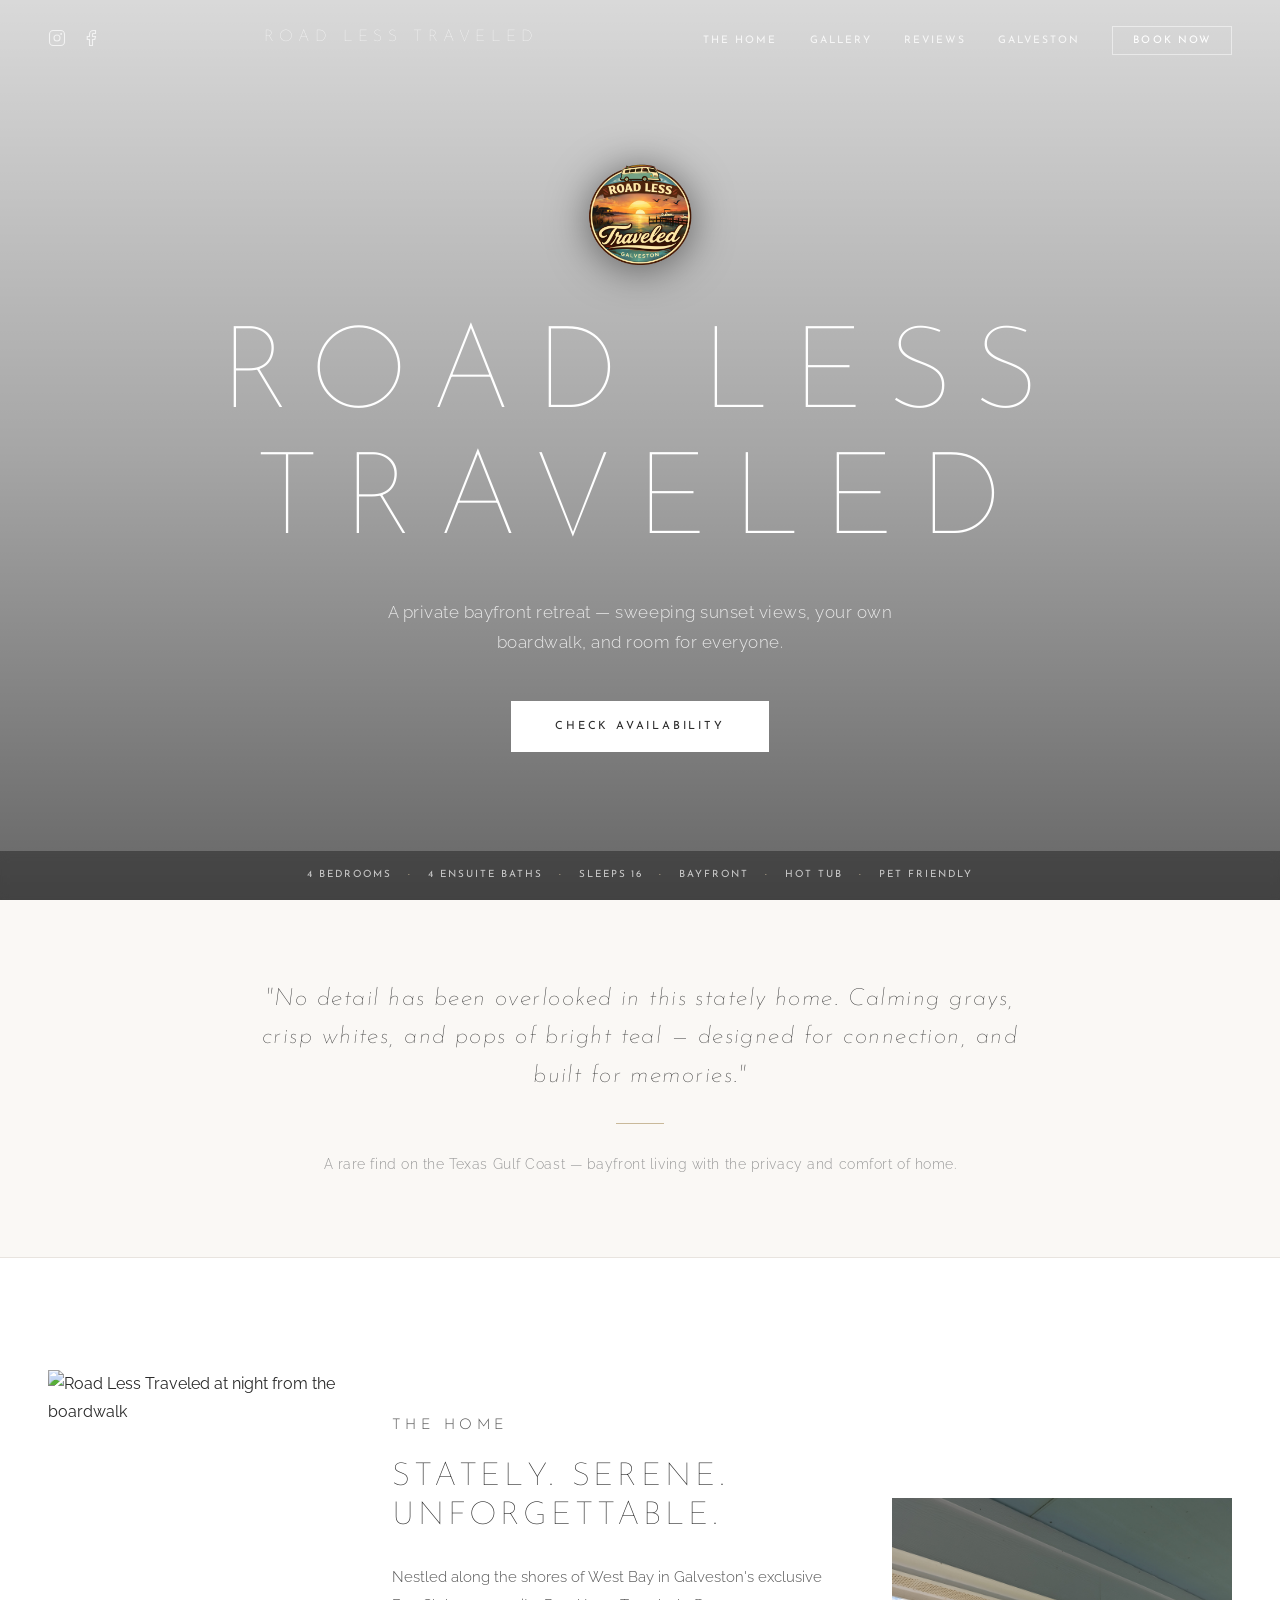
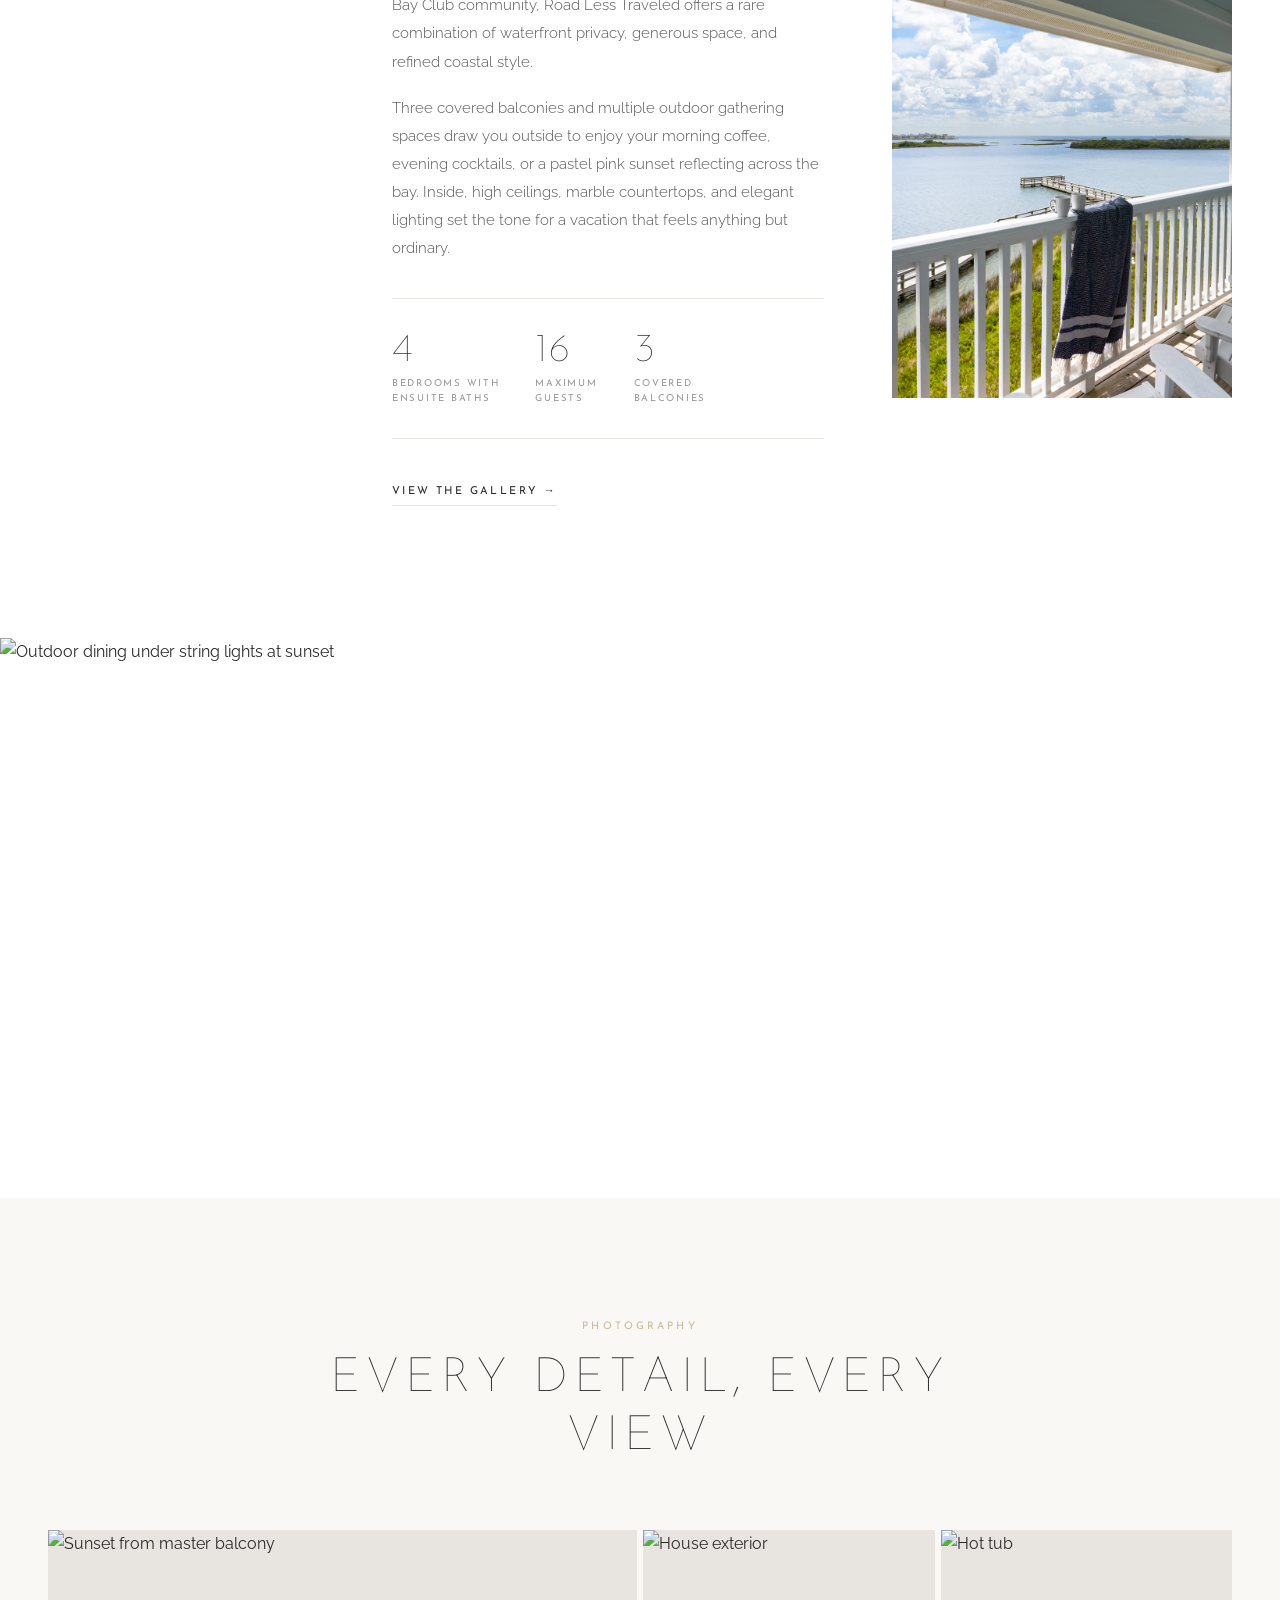
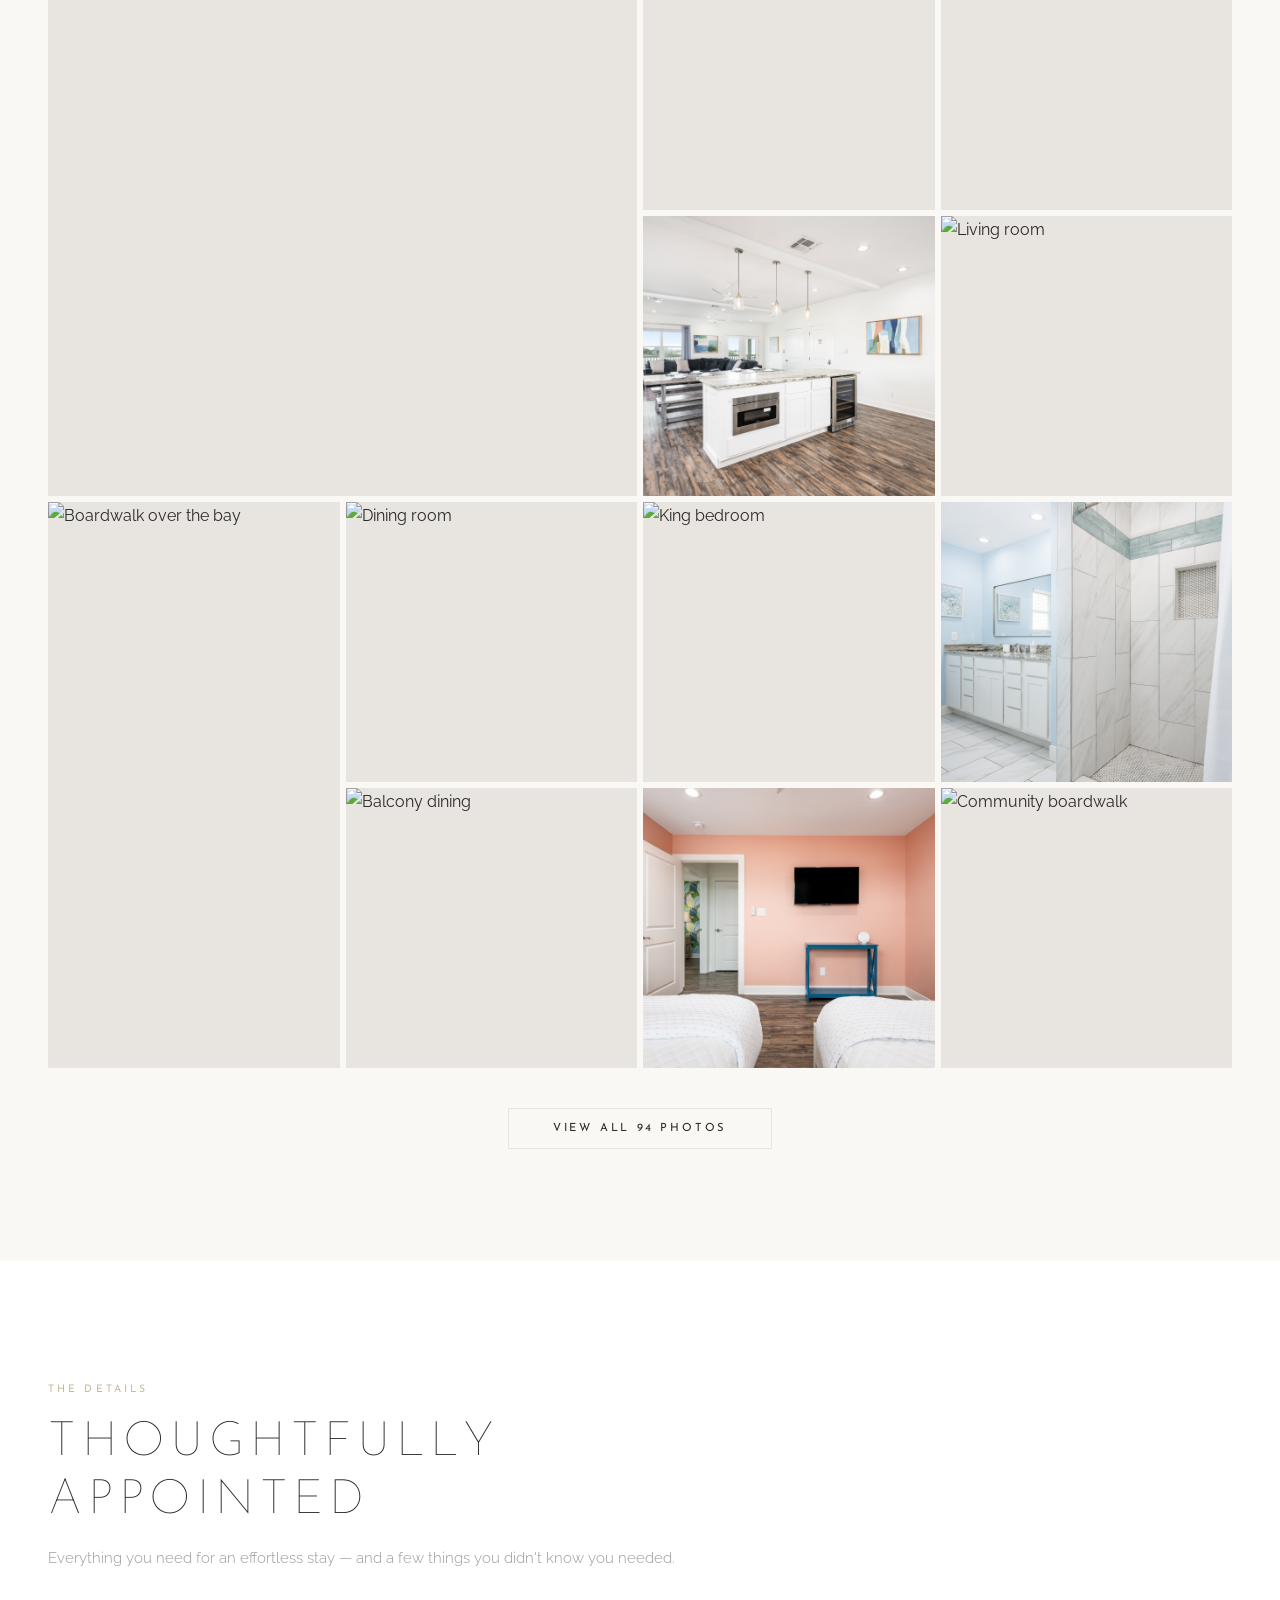
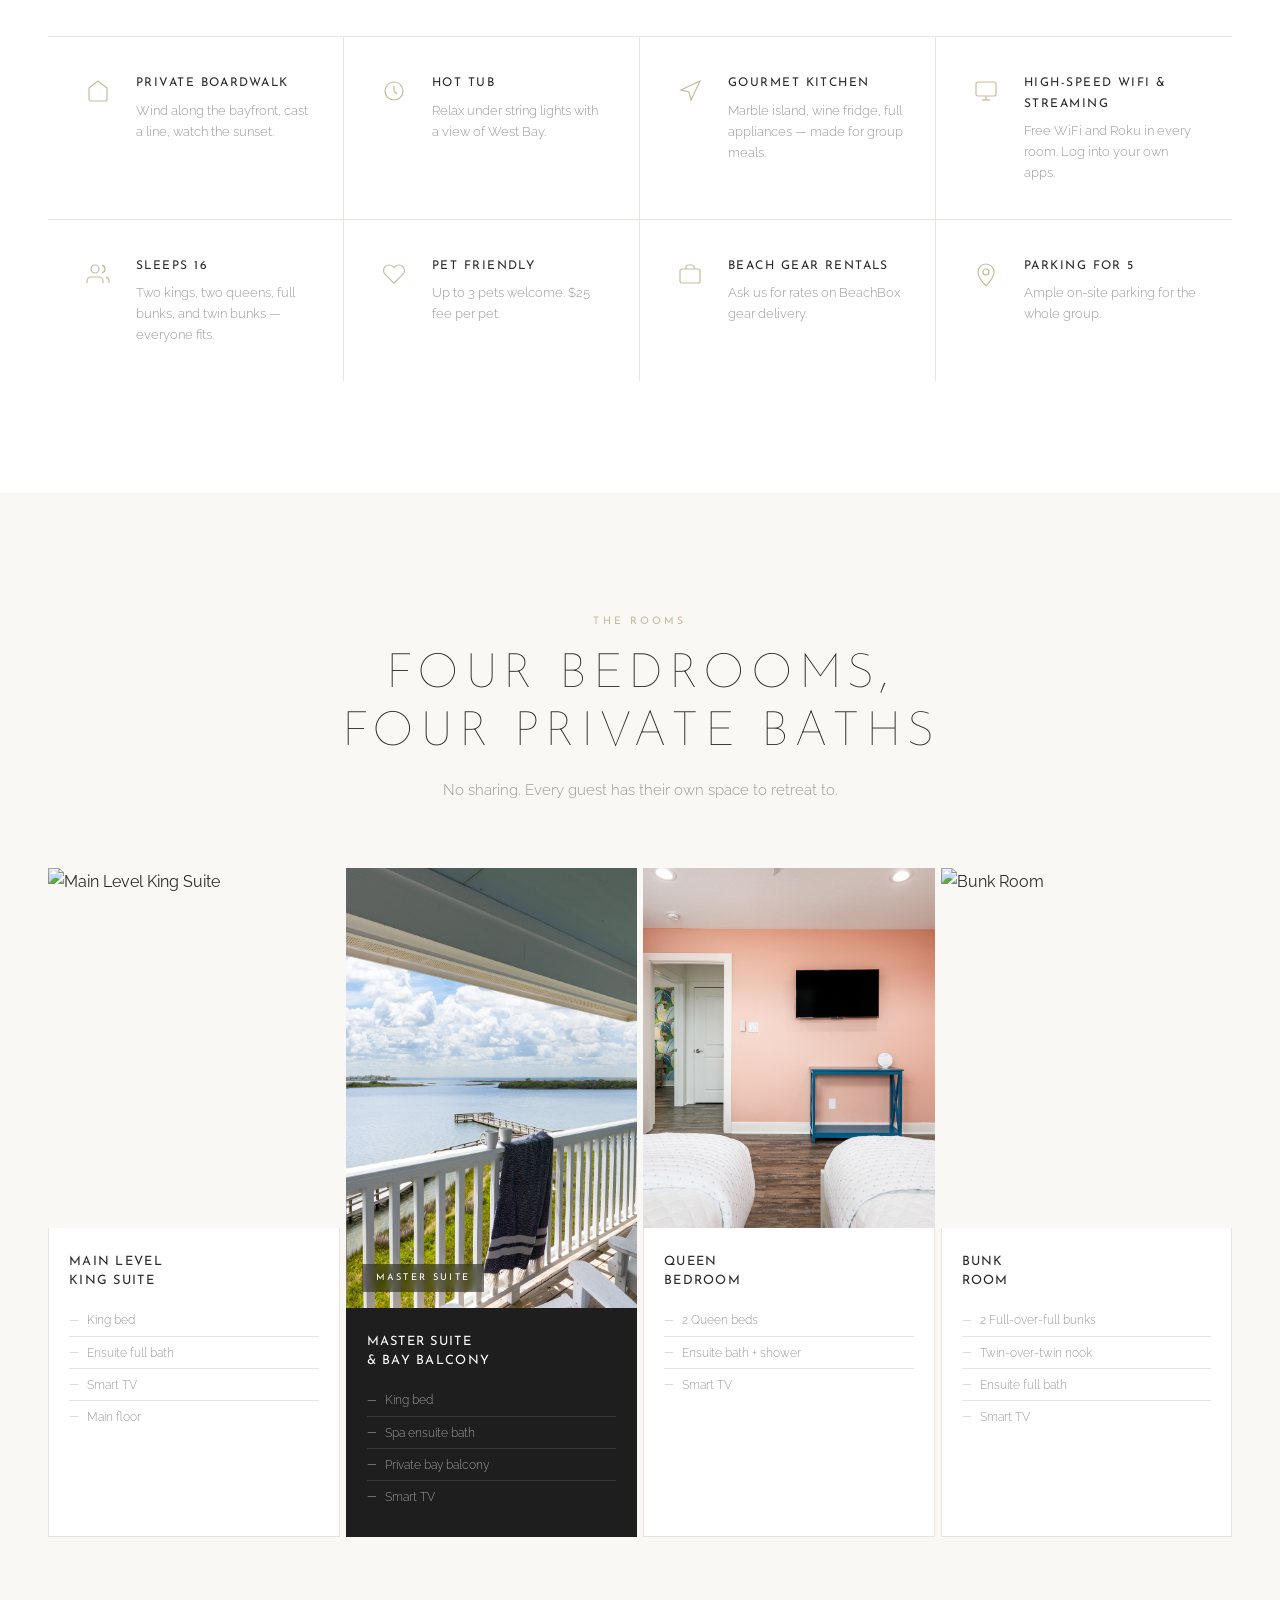
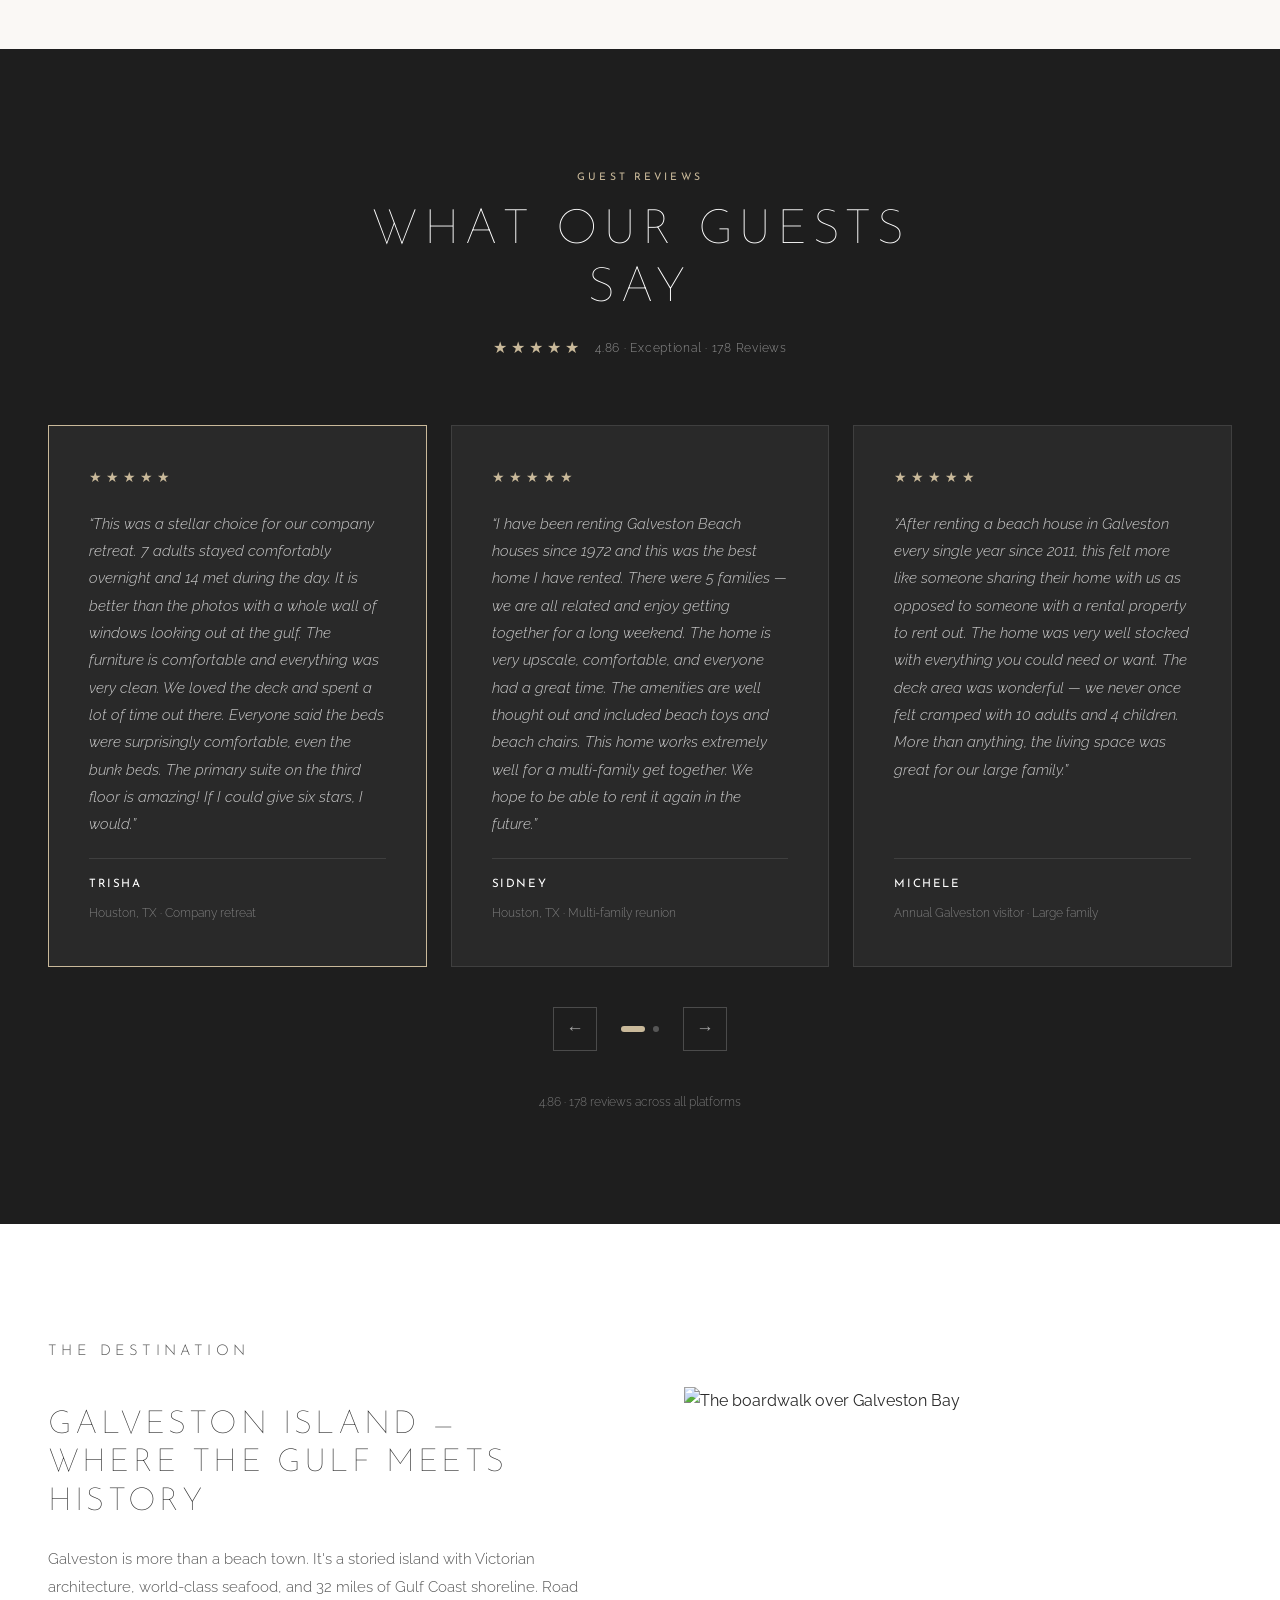
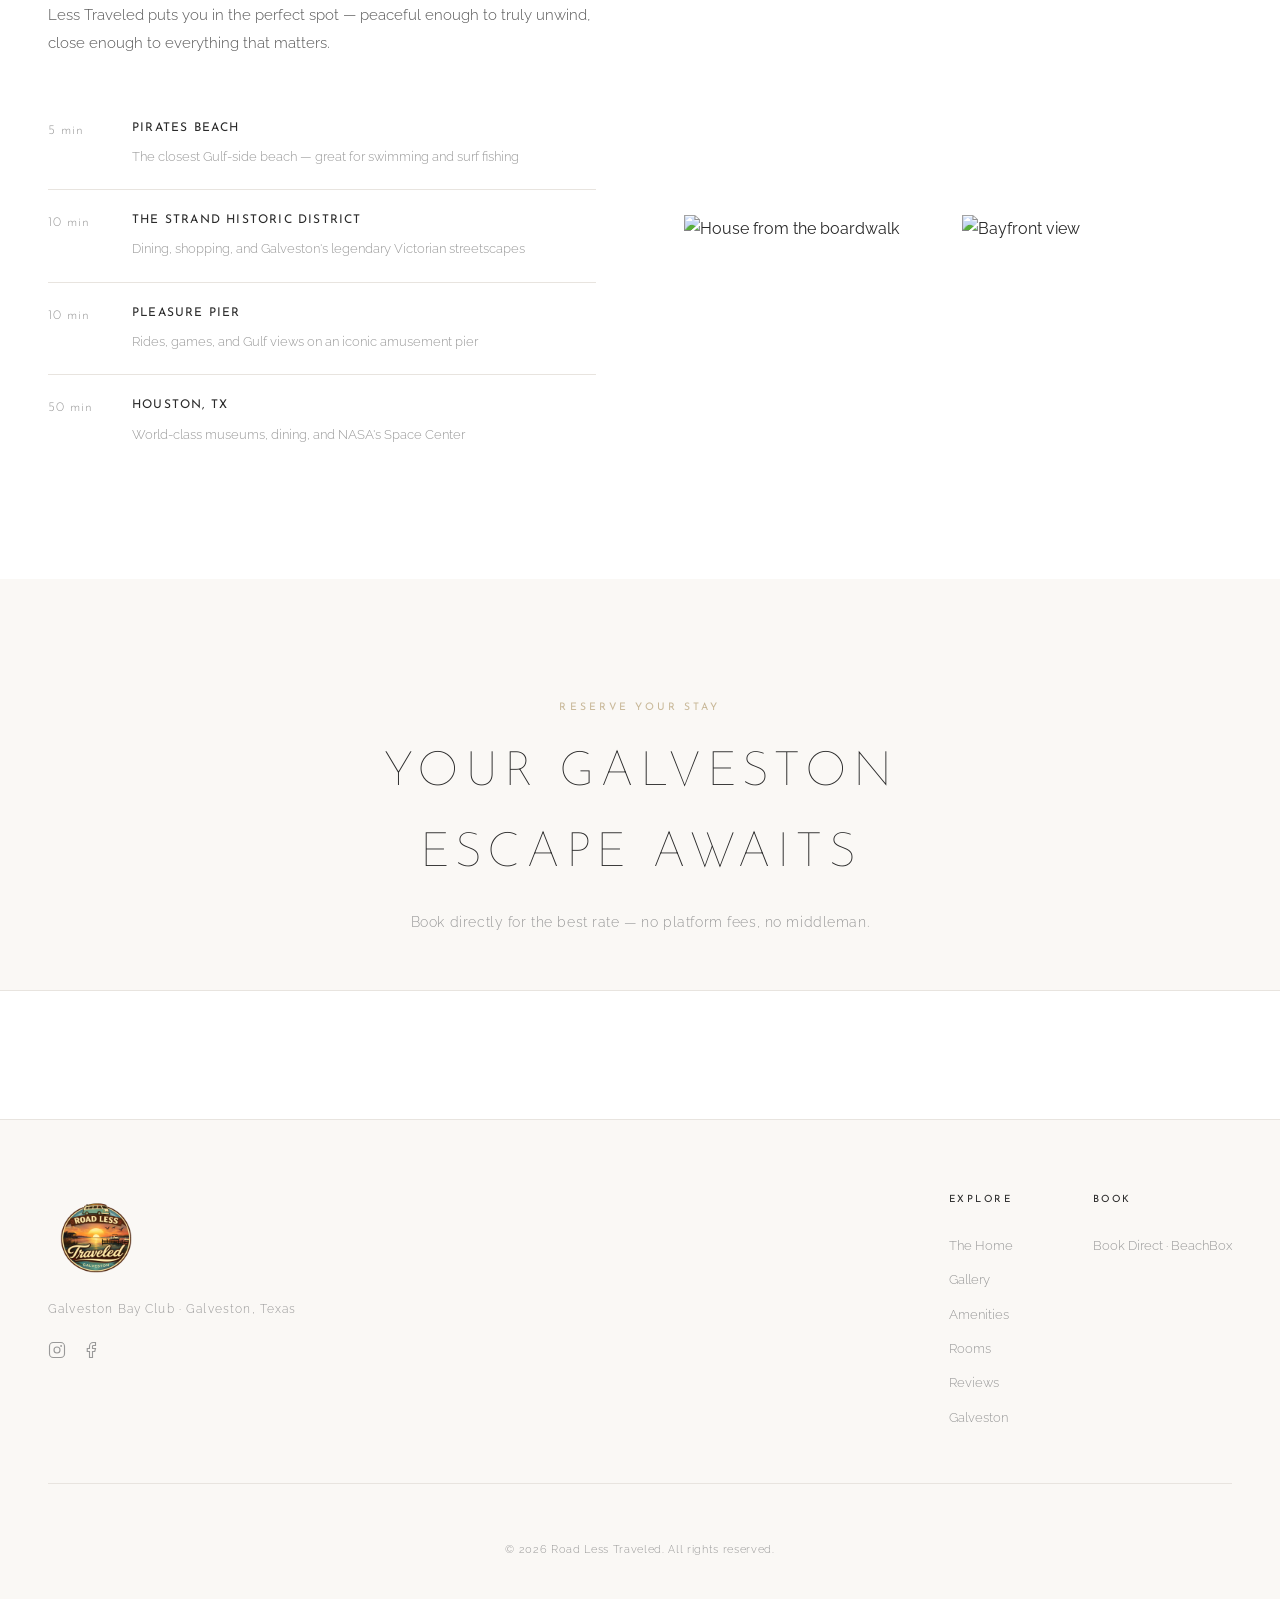
==== website/index.html @ e77de84d "Initial commit — Road Less Traveled website Static site for 3218 Road Less Traveled, a bayfront vaca" ====
<!DOCTYPE html>
<html lang="en">
<head>
    <meta charset="UTF-8">
    <meta name="viewport" content="width=device-width, initial-scale=1.0">
    <title>Road Less Traveled · Galveston, Texas</title>
    <meta name="description" content="Private bayfront retreat in Galveston Bay Club. 4BR/4BA, sleeps 16, hot tub, private boardwalk, and sweeping sunset views over West Bay.">
    <link rel="preconnect" href="https://fonts.googleapis.com">
    <link rel="preconnect" href="https://fonts.gstatic.com" crossorigin>
    <link href="https://fonts.googleapis.com/css2?family=Josefin+Sans:wght@100;300;400;600&family=Raleway:wght@300;400;500&display=swap" rel="stylesheet">
    <link rel="stylesheet" href="css/style.css">
</head>
<body>

    <!-- Navigation -->
    <nav id="navbar">
        <div class="nav-inner">
            <div class="nav-social">
                <a href="#" aria-label="Instagram" class="social-link">
                    <svg viewBox="0 0 24 24" fill="none" stroke="currentColor" stroke-width="1.5"><rect x="2" y="2" width="20" height="20" rx="5"/><circle cx="12" cy="12" r="4"/><circle cx="17.5" cy="6.5" r="0.5" fill="currentColor"/></svg>
                </a>
                <a href="#" aria-label="Facebook" class="social-link">
                    <svg viewBox="0 0 24 24" fill="none" stroke="currentColor" stroke-width="1.5"><path d="M18 2h-3a5 5 0 00-5 5v3H7v4h3v8h4v-8h3l1-4h-4V7a1 1 0 011-1h3z"/></svg>
                </a>
            </div>
            <a href="#top" class="nav-logo">Road Less Traveled</a>
            <ul class="nav-links">
                <li><a href="#about">The Home</a></li>
                <li><a href="#gallery">Gallery</a></li>
                <li><a href="#reviews">Reviews</a></li>
                <li><a href="#destination">Galveston</a></li>
                <li><a href="#book" class="btn-nav">Book Now</a></li>
            </ul>
            <button class="hamburger" id="hamburger" aria-label="Toggle menu">
                <span></span><span></span><span></span>
            </button>
        </div>
        <div class="mobile-menu" id="mobile-menu">
            <a href="#about">The Home</a>
            <a href="#gallery">Gallery</a>
            <a href="#reviews">Reviews</a>
            <a href="#destination">Galveston</a>
            <a href="#book">Book Now</a>
        </div>
    </nav>

    <!-- Hero -->
    <section id="top" class="hero">
        <div class="hero-bg" style="background-image: url('Photos/jbp-web-ROADLESSTRAVELED-80.jpg')"></div>
        <div class="hero-overlay"></div>
        <div class="hero-content">
            <img src="RLT Logo - small transparent.png" alt="Road Less Traveled" class="hero-logo">
            <h1>Road Less<br>Traveled</h1>
            <p class="hero-tagline">A private bayfront retreat — sweeping sunset views, your own boardwalk, and room for everyone.</p>
            <a href="#book" class="btn-primary">Check Availability</a>
        </div>
        <div class="hero-bottom">
            <div class="hero-stats">
                <span>4 Bedrooms</span>
                <span class="dot">·</span>
                <span>4 Ensuite Baths</span>
                <span class="dot">·</span>
                <span>Sleeps 16</span>
                <span class="dot">·</span>
                <span>Bayfront</span>
                <span class="dot">·</span>
                <span>Hot Tub</span>
                <span class="dot">·</span>
                <span>Pet Friendly</span>
            </div>
        </div>
    </section>

    <!-- Intro -->
    <section class="intro">
        <div class="intro-inner">
            <p class="intro-quote">"No detail has been overlooked in this stately home. Calming grays, crisp whites, and pops of bright teal — designed for connection, and built for memories."</p>
            <div class="intro-divider"></div>
            <p class="intro-sub">A rare find on the Texas Gulf Coast — bayfront living with the privacy and comfort of home.</p>
        </div>
    </section>

    <!-- About / The Home -->
    <section id="about" class="about">
        <div class="about-grid">
            <div class="about-img about-img-main">
                <img src="Photos/jbp-web-ROADLESSTRAVELED-90.jpg" alt="Road Less Traveled at night from the boardwalk" loading="lazy">
            </div>
            <div class="about-text">
                <p class="section-label">The Home</p>
                <h2>Stately. Serene.<br>Unforgettable.</h2>
                <p>Nestled along the shores of West Bay in Galveston's exclusive Bay Club community, Road Less Traveled offers a rare combination of waterfront privacy, generous space, and refined coastal style.</p>
                <p>Three covered balconies and multiple outdoor gathering spaces draw you outside to enjoy your morning coffee, evening cocktails, or a pastel pink sunset reflecting across the bay. Inside, high ceilings, marble countertops, and elegant lighting set the tone for a vacation that feels anything but ordinary.</p>
                <div class="about-features">
                    <div class="af-item">
                        <span class="af-num">4</span>
                        <span class="af-label">Bedrooms with<br>ensuite baths</span>
                    </div>
                    <div class="af-item">
                        <span class="af-num">16</span>
                        <span class="af-label">Maximum<br>guests</span>
                    </div>
                    <div class="af-item">
                        <span class="af-num">3</span>
                        <span class="af-label">Covered<br>balconies</span>
                    </div>
                </div>
                <a href="#gallery" class="btn-text">View the Gallery &rarr;</a>
            </div>
            <div class="about-img about-img-side">
                <img src="Photos/jbp-web-ROADLESSTRAVELED-50.jpg" alt="Bay view from the covered balcony" loading="lazy">
            </div>
        </div>
    </section>

    <!-- Full-bleed feature image -->
    <div class="feature-photo">
        <img src="Photos/jbp-web-ROADLESSTRAVELED-85.jpg" alt="Outdoor dining under string lights at sunset">
        <div class="feature-photo-caption">Alfresco dining under string lights — every evening becomes an occasion.</div>
    </div>

    <!-- Gallery -->
    <section id="gallery" class="gallery-section">
        <div class="section-header">
            <p class="section-label">Photography</p>
            <h2>Every Detail, Every View</h2>
        </div>
        <div class="gallery-mosaic" id="gallery-grid">
            <div class="gm-item gm-large" data-index="0">
                <img src="Photos/jbp-web-ROADLESSTRAVELED-80.jpg" alt="Sunset from master balcony" loading="lazy">
                <div class="gallery-overlay"><span>View</span></div>
            </div>
            <div class="gm-item" data-index="1">
                <img src="Photos/jbp-web-ROADLESSTRAVELED-3.jpg" alt="House exterior" loading="lazy">
                <div class="gallery-overlay"><span>View</span></div>
            </div>
            <div class="gm-item" data-index="2">
                <img src="Photos/jbp-web-ROADLESSTRAVELED-10.jpg" alt="Hot tub" loading="lazy">
                <div class="gallery-overlay"><span>View</span></div>
            </div>
            <div class="gm-item" data-index="3">
                <img src="Photos/jbp-web-ROADLESSTRAVELED-15.jpg" alt="Open kitchen and living" loading="lazy">
                <div class="gallery-overlay"><span>View</span></div>
            </div>
            <div class="gm-item" data-index="4">
                <img src="Photos/jbp-web-ROADLESSTRAVELED-25.jpg" alt="Living room" loading="lazy">
                <div class="gallery-overlay"><span>View</span></div>
            </div>
            <div class="gm-item gm-tall" data-index="5">
                <img src="Photos/jbp-web-ROADLESSTRAVELED-5.jpg" alt="Boardwalk over the bay" loading="lazy">
                <div class="gallery-overlay"><span>View</span></div>
            </div>
            <div class="gm-item" data-index="6">
                <img src="Photos/jbp-web-ROADLESSTRAVELED-20.jpg" alt="Dining room" loading="lazy">
                <div class="gallery-overlay"><span>View</span></div>
            </div>
            <div class="gm-item" data-index="7">
                <img src="Photos/jbp-web-ROADLESSTRAVELED-40.jpg" alt="King bedroom" loading="lazy">
                <div class="gallery-overlay"><span>View</span></div>
            </div>
            <div class="gm-item" data-index="8">
                <img src="Photos/jbp-web-ROADLESSTRAVELED-55.jpg" alt="Master bathroom" loading="lazy">
                <div class="gallery-overlay"><span>View</span></div>
            </div>
            <div class="gm-item" data-index="9">
                <img src="Photos/jbp-web-ROADLESSTRAVELED-30.jpg" alt="Balcony dining" loading="lazy">
                <div class="gallery-overlay"><span>View</span></div>
            </div>
            <div class="gm-item" data-index="10">
                <img src="Photos/jbp-web-ROADLESSTRAVELED-60.jpg" alt="Queen bedroom" loading="lazy">
                <div class="gallery-overlay"><span>View</span></div>
            </div>
            <div class="gm-item" data-index="11">
                <img src="Photos/jbp-web-ROADLESSTRAVELED-4.jpg" alt="Community boardwalk" loading="lazy">
                <div class="gallery-overlay"><span>View</span></div>
            </div>
        </div>
        <div class="gallery-actions">
            <button class="btn-outline" id="view-all-btn">View All 94 Photos</button>
        </div>
    </section>

    <!-- Amenities -->
    <section id="amenities" class="amenities">
        <div class="amenities-inner">
            <div class="section-header left">
                <p class="section-label">The Details</p>
                <h2>Thoughtfully Appointed</h2>
                <p class="section-sub">Everything you need for an effortless stay — and a few things you didn't know you needed.</p>
            </div>
            <div class="amenities-grid">
                <div class="amenity-item">
                    <div class="amenity-icon">
                        <svg viewBox="0 0 24 24" fill="none" stroke="currentColor" stroke-width="1.2"><path d="M3 9l9-7 9 7v11a2 2 0 01-2 2H5a2 2 0 01-2-2z"/></svg>
                    </div>
                    <div>
                        <h4>Private Boardwalk</h4>
                        <p>Wind along the bayfront, cast a line, watch the sunset.</p>
                    </div>
                </div>
                <div class="amenity-item">
                    <div class="amenity-icon">
                        <svg viewBox="0 0 24 24" fill="none" stroke="currentColor" stroke-width="1.2"><circle cx="12" cy="12" r="9"/><path d="M12 7v5l3 3"/></svg>
                    </div>
                    <div>
                        <h4>Hot Tub</h4>
                        <p>Relax under string lights with a view of West Bay.</p>
                    </div>
                </div>
                <div class="amenity-item">
                    <div class="amenity-icon">
                        <svg viewBox="0 0 24 24" fill="none" stroke="currentColor" stroke-width="1.2"><path d="M3 11l19-9-9 19-2-8-8-2z"/></svg>
                    </div>
                    <div>
                        <h4>Gourmet Kitchen</h4>
                        <p>Marble island, wine fridge, full appliances — made for group meals.</p>
                    </div>
                </div>
                <div class="amenity-item">
                    <div class="amenity-icon">
                        <svg viewBox="0 0 24 24" fill="none" stroke="currentColor" stroke-width="1.2"><rect x="2" y="3" width="20" height="14" rx="2"/><line x1="8" y1="21" x2="16" y2="21"/><line x1="12" y1="17" x2="12" y2="21"/></svg>
                    </div>
                    <div>
                        <h4>High-Speed WiFi &amp; Streaming</h4>
                        <p>Free WiFi and Roku in every room. Log into your own apps.</p>
                    </div>
                </div>
                <div class="amenity-item">
                    <div class="amenity-icon">
                        <svg viewBox="0 0 24 24" fill="none" stroke="currentColor" stroke-width="1.2"><path d="M17 21v-2a4 4 0 00-4-4H5a4 4 0 00-4 4v2"/><circle cx="9" cy="7" r="4"/><path d="M23 21v-2a4 4 0 00-3-3.87"/><path d="M16 3.13a4 4 0 010 7.75"/></svg>
                    </div>
                    <div>
                        <h4>Sleeps 16</h4>
                        <p>Two kings, two queens, full bunks, and twin bunks — everyone fits.</p>
                    </div>
                </div>
                <div class="amenity-item">
                    <div class="amenity-icon">
                        <svg viewBox="0 0 24 24" fill="none" stroke="currentColor" stroke-width="1.2"><path d="M20.84 4.61a5.5 5.5 0 00-7.78 0L12 5.67l-1.06-1.06a5.5 5.5 0 00-7.78 7.78l1.06 1.06L12 21.23l7.78-7.78 1.06-1.06a5.5 5.5 0 000-7.78z"/></svg>
                    </div>
                    <div>
                        <h4>Pet Friendly</h4>
                        <p>Up to 3 pets welcome. $25 fee per pet.</p>
                    </div>
                </div>
                <div class="amenity-item">
                    <div class="amenity-icon">
                        <svg viewBox="0 0 24 24" fill="none" stroke="currentColor" stroke-width="1.2"><rect x="2" y="7" width="20" height="14" rx="2"/><path d="M16 7V5a2 2 0 00-2-2h-4a2 2 0 00-2 2v2"/></svg>
                    </div>
                    <div>
                        <h4>Beach Gear Rentals</h4>
                        <p>Ask us for rates on BeachBox gear delivery.</p>
                    </div>
                </div>
                <div class="amenity-item">
                    <div class="amenity-icon">
                        <svg viewBox="0 0 24 24" fill="none" stroke="currentColor" stroke-width="1.2"><circle cx="12" cy="10" r="3"/><path d="M12 2a8 8 0 018 8c0 5.4-8 14-8 14S4 15.4 4 10a8 8 0 018-8z"/></svg>
                    </div>
                    <div>
                        <h4>Parking for 5</h4>
                        <p>Ample on-site parking for the whole group.</p>
                    </div>
                </div>
            </div>
        </div>
    </section>

    <!-- Bedrooms -->
    <section id="bedrooms" class="bedrooms">
        <div class="section-header">
            <p class="section-label">The Rooms</p>
            <h2>Four Bedrooms, Four Private Baths</h2>
            <p class="section-sub">No sharing. Every guest has their own space to retreat to.</p>
        </div>
        <div class="bedrooms-strip">
            <div class="bedroom-item">
                <div class="bedroom-photo">
                    <img src="Photos/jbp-web-ROADLESSTRAVELED-40.jpg" alt="Main Level King Suite" loading="lazy">
                </div>
                <div class="bedroom-detail">
                    <h3>Main Level<br>King Suite</h3>
                    <ul>
                        <li>King bed</li>
                        <li>Ensuite full bath</li>
                        <li>Smart TV</li>
                        <li>Main floor</li>
                    </ul>
                </div>
            </div>
            <div class="bedroom-item bedroom-hero">
                <div class="bedroom-photo">
                    <img src="Photos/jbp-web-ROADLESSTRAVELED-50.jpg" alt="Master Suite with Bay View" loading="lazy">
                    <div class="bedroom-tag">Master Suite</div>
                </div>
                <div class="bedroom-detail">
                    <h3>Master Suite<br>&amp; Bay Balcony</h3>
                    <ul>
                        <li>King bed</li>
                        <li>Spa ensuite bath</li>
                        <li>Private bay balcony</li>
                        <li>Smart TV</li>
                    </ul>
                </div>
            </div>
            <div class="bedroom-item">
                <div class="bedroom-photo">
                    <img src="Photos/jbp-web-ROADLESSTRAVELED-60.jpg" alt="Queen Bedroom" loading="lazy">
                </div>
                <div class="bedroom-detail">
                    <h3>Queen<br>Bedroom</h3>
                    <ul>
                        <li>2 Queen beds</li>
                        <li>Ensuite bath + shower</li>
                        <li>Smart TV</li>
                    </ul>
                </div>
            </div>
            <div class="bedroom-item">
                <div class="bedroom-photo">
                    <img src="Photos/jbp-web-ROADLESSTRAVELED-65.jpg" alt="Bunk Room" loading="lazy">
                </div>
                <div class="bedroom-detail">
                    <h3>Bunk<br>Room</h3>
                    <ul>
                        <li>2 Full-over-full bunks</li>
                        <li>Twin-over-twin nook</li>
                        <li>Ensuite full bath</li>
                        <li>Smart TV</li>
                    </ul>
                </div>
            </div>
        </div>
    </section>

    <!-- Reviews -->
    <section id="reviews" class="reviews">
        <div class="reviews-inner">
            <div class="section-header">
                <p class="section-label">Guest Reviews</p>
                <h2>What Our Guests Say</h2>
                <div class="reviews-rating">
                    <div class="stars">★★★★★</div>
                    <span>4.86 · Exceptional · 178 Reviews</span>
                </div>
            </div>
            <div class="reviews-track" id="reviews-track">
                <div class="review-card">
                    <div class="review-stars">★★★★★</div>
                    <p class="review-text">This was a stellar choice for our company retreat. 7 adults stayed comfortably overnight and 14 met during the day. It is better than the photos with a whole wall of windows looking out at the gulf. The furniture is comfortable and everything was very clean. We loved the deck and spent a lot of time out there. Everyone said the beds were surprisingly comfortable, even the bunk beds. The primary suite on the third floor is amazing! If I could give six stars, I would.</p>
                    <div class="review-author">
                        <span class="author-name">Trisha</span>
                        <span class="author-detail">Houston, TX · Company retreat</span>
                    </div>
                </div>
                <div class="review-card">
                    <div class="review-stars">★★★★★</div>
                    <p class="review-text">I have been renting Galveston Beach houses since 1972 and this was the best home I have rented. There were 5 families — we are all related and enjoy getting together for a long weekend. The home is very upscale, comfortable, and everyone had a great time. The amenities are well thought out and included beach toys and beach chairs. This home works extremely well for a multi-family get together. We hope to be able to rent it again in the future.</p>
                    <div class="review-author">
                        <span class="author-name">Sidney</span>
                        <span class="author-detail">Houston, TX · Multi-family reunion</span>
                    </div>
                </div>
                <div class="review-card">
                    <div class="review-stars">★★★★★</div>
                    <p class="review-text">After renting a beach house in Galveston every single year since 2011, this felt more like someone sharing their home with us as opposed to someone with a rental property to rent out. The home was very well stocked with everything you could need or want. The deck area was wonderful — we never once felt cramped with 10 adults and 4 children. More than anything, the living space was great for our large family.</p>
                    <div class="review-author">
                        <span class="author-name">Michele</span>
                        <span class="author-detail">Annual Galveston visitor · Large family</span>
                    </div>
                </div>
                <div class="review-card">
                    <div class="review-stars">★★★★★</div>
                    <p class="review-text">LUXURIOUS! This was the nicest beach house we have ever stayed in. Everything was pristine and the entire house was beautifully furnished. The bathrooms were clean and each bedroom had its own. The gorgeous kitchen had everything you need to prepare meals — we cooked every day. The balcony deck overlooks the bay, stayed shaded, and had a wonderful cool breeze. We felt so at home and did not want to leave!</p>
                    <div class="review-author">
                        <span class="author-name">Jeannine</span>
                        <span class="author-detail">Baytown, TX · Family vacation</span>
                    </div>
                </div>
                <div class="review-card">
                    <div class="review-stars">★★★★★</div>
                    <p class="review-text">We had an amazing family trip thanks to this fabulous house and its wonderful amenities! The location was perfect, and the hot tub added a special touch to our relaxation. Waking up to the stunning sunrises from the decks was a highlight every single morning. The house was large enough for our whole family — so many good memories were made. We will definitely rent again!</p>
                    <div class="review-author">
                        <span class="author-name">Tresell</span>
                        <span class="author-detail">Houston, TX · Family stay</span>
                    </div>
                </div>
                <div class="review-card">
                    <div class="review-stars">★★★★★</div>
                    <p class="review-text">This house was absolutely amazing — from the views to the well-appointed interior. As soon as you walk in, you feel right at home. This space is very open and inviting. We can't say enough great things about the master suite. The pictures are nice, but just wait until you see everything in person. All of the beds were very comfortable. We can't wait to book this place again.</p>
                    <div class="review-author">
                        <span class="author-name">Chad</span>
                        <span class="author-detail">Verified Airbnb guest</span>
                    </div>
                </div>
            </div>
            <div class="reviews-nav">
                <button class="rev-btn" id="rev-prev" aria-label="Previous review">&#8592;</button>
                <div class="rev-dots" id="rev-dots"></div>
                <button class="rev-btn" id="rev-next" aria-label="Next review">&#8594;</button>
            </div>
            <div class="reviews-platforms">
                <span>4.86 · 178 reviews across all platforms</span>
            </div>
        </div>
    </section>

    <!-- Destination -->
    <section id="destination" class="destination">
        <div class="destination-inner">
            <div class="destination-text">
                <p class="section-label">The Destination</p>
                <h2>Galveston Island —<br>Where the Gulf Meets History</h2>
                <p>Galveston is more than a beach town. It's a storied island with Victorian architecture, world-class seafood, and 32 miles of Gulf Coast shoreline. Road Less Traveled puts you in the perfect spot — peaceful enough to truly unwind, close enough to everything that matters.</p>
                <ul class="destination-list">
                    <li>
                        <span class="dest-dist">5 min</span>
                        <div>
                            <strong>Pirates Beach</strong>
                            <span>The closest Gulf-side beach — great for swimming and surf fishing</span>
                        </div>
                    </li>
                    <li>
                        <span class="dest-dist">10 min</span>
                        <div>
                            <strong>The Strand Historic District</strong>
                            <span>Dining, shopping, and Galveston's legendary Victorian streetscapes</span>
                        </div>
                    </li>
                    <li>
                        <span class="dest-dist">10 min</span>
                        <div>
                            <strong>Pleasure Pier</strong>
                            <span>Rides, games, and Gulf views on an iconic amusement pier</span>
                        </div>
                    </li>
                    <li>
                        <span class="dest-dist">50 min</span>
                        <div>
                            <strong>Houston, TX</strong>
                            <span>World-class museums, dining, and NASA's Space Center</span>
                        </div>
                    </li>
                </ul>
            </div>
            <div class="destination-photos">
                <div class="dp-main">
                    <img src="Photos/jbp-web-ROADLESSTRAVELED-4.jpg" alt="The boardwalk over Galveston Bay" loading="lazy">
                </div>
                <div class="dp-grid">
                    <img src="Photos/jbp-web-ROADLESSTRAVELED-1.jpg" alt="House from the boardwalk" loading="lazy">
                    <img src="Photos/jbp-web-ROADLESSTRAVELED-2.jpg" alt="Bayfront view" loading="lazy">
                </div>
            </div>
        </div>
    </section>

    <!-- Book Now -->
    <section id="book" class="book">
        <div class="book-header">
            <p class="section-label">Reserve Your Stay</p>
            <h2>Your Galveston Escape Awaits</h2>
            <p class="book-intro">Book directly for the best rate — no platform fees, no middleman.</p>
        </div>
        <div class="book-embed-wrap">
            <div id="hostaway-calendar-widget"></div>
            <script src="https://d2q3n06xhbi0am.cloudfront.net/calendar.js"></script>
            <script>
                window.hostawayCalendarWidget({
                    baseUrl: 'https://booking.staybeachbox.com/',
                    listingId: 204932,
                    numberOfMonths: 2,
                    openInNewTab: false,
                    font: 'Raleway',
                    rounded: false,
                    button: {
                        action: 'checkout',
                        text: 'Book Now',
                    },
                    clearButtonText: 'Clear Dates',
                    color: {
                        mainColor: '#C9B99A',
                        frameColor: '#2A2A2A',
                        textColor: '#2A2A2A',
                    },
                })
            </script>
        </div>
    </section>

    <!-- Footer -->
    <footer class="footer">
        <div class="footer-inner">
            <div class="footer-top">
                <div class="footer-brand">
                    <img src="RLT Logo - small transparent.png" alt="Road Less Traveled" class="footer-logo-img">
                    <p>Galveston Bay Club · Galveston, Texas</p>
                    <div class="footer-social">
                        <a href="#" aria-label="Instagram">
                            <svg viewBox="0 0 24 24" fill="none" stroke="currentColor" stroke-width="1.5"><rect x="2" y="2" width="20" height="20" rx="5"/><circle cx="12" cy="12" r="4"/><circle cx="17.5" cy="6.5" r="0.5" fill="currentColor"/></svg>
                        </a>
                        <a href="#" aria-label="Facebook">
                            <svg viewBox="0 0 24 24" fill="none" stroke="currentColor" stroke-width="1.5"><path d="M18 2h-3a5 5 0 00-5 5v3H7v4h3v8h4v-8h3l1-4h-4V7a1 1 0 011-1h3z"/></svg>
                        </a>
                    </div>
                </div>
                <div class="footer-nav">
                    <h4>Explore</h4>
                    <a href="#about">The Home</a>
                    <a href="#gallery">Gallery</a>
                    <a href="#amenities">Amenities</a>
                    <a href="#bedrooms">Rooms</a>
                    <a href="#reviews">Reviews</a>
                    <a href="#destination">Galveston</a>
                </div>
                <div class="footer-nav">
                    <h4>Book</h4>
                    <a href="https://booking.staybeachbox.com/listings/204932" target="_blank" rel="noopener">Book Direct · BeachBox</a>
                </div>
            </div>
            <div class="footer-bottom">
                <p>&copy; 2026 Road Less Traveled. All rights reserved.</p>
            </div>
        </div>
    </footer>

    <!-- Lightbox -->
    <div id="lightbox" class="lightbox" role="dialog" aria-modal="true">
        <button class="lightbox-close" id="lightbox-close">&times;</button>
        <button class="lightbox-prev" id="lightbox-prev">&#8249;</button>
        <button class="lightbox-next" id="lightbox-next">&#8250;</button>
        <div class="lightbox-img-wrap">
            <img id="lightbox-img" src="" alt="">
        </div>
        <div class="lightbox-counter" id="lightbox-counter"></div>
    </div>

    <!-- Full Gallery Modal -->
    <div id="full-gallery" class="full-gallery" role="dialog" aria-modal="true">
        <div class="full-gallery-header">
            <h3>All Photos — Road Less Traveled</h3>
            <button class="full-gallery-close" id="full-gallery-close">&times;</button>
        </div>
        <div class="full-gallery-grid" id="full-gallery-grid"></div>
    </div>

    <script src="js/main.js"></script>
    <script src="js/reviews.js"></script>
</body>
</html>
---- website/css/style.css ----
/* ============================================================
   V5 — Luxury Brand  |  Josefin Sans + Raleway
   ============================================================ */

:root {
    --bg:          #FFFFFF;
    --bg-warm:     #FAF8F5;
    --bg-dark:     #1E1E1E;
    --sand:        #C9B99A;
    --sand-light:  #EDE7DC;
    --text:        #2A2A2A;
    --text-muted:  #999999;
    --white:       #FFFFFF;
    --gray-light:  #E8E4DF;

    --font-heading: 'Josefin Sans', sans-serif;
    --font-body:    'Raleway', sans-serif;

    --transition: all 0.35s ease;
    --shadow:     0 2px 20px rgba(0,0,0,0.07);
    --shadow-lg:  0 8px 48px rgba(0,0,0,0.12);
    --max-width:  1360px;
    --section-pad: 112px;
}

*, *::before, *::after { box-sizing: border-box; margin: 0; padding: 0; }
html { scroll-behavior: smooth; }
body {
    font-family: var(--font-body);
    background: var(--bg);
    color: var(--text);
    line-height: 1.7;
    -webkit-font-smoothing: antialiased;
}
img { display: block; width: 100%; height: 100%; object-fit: cover; }
a { text-decoration: none; color: inherit; }
ul { list-style: none; }

/* ── Shared ── */
.section-label {
    display: inline-block;
    font-family: var(--font-heading);
    font-size: 0.65rem;
    font-weight: 400;
    letter-spacing: 0.3em;
    text-transform: uppercase;
    color: var(--sand);
    margin-bottom: 1rem;
}
.section-label.light { color: rgba(201,185,154,0.9); }
.section-header { text-align: center; max-width: 640px; margin: 0 auto 64px; }
.section-header.left { text-align: left; margin: 0 0 64px; }
.section-header h2 {
    font-family: var(--font-heading);
    font-size: clamp(2rem, 4vw, 3rem);
    font-weight: 100;
    letter-spacing: 0.12em;
    text-transform: uppercase;
    color: var(--text);
    line-height: 1.2;
}
.section-sub { margin-top: 1rem; color: var(--text-muted); font-size: 0.95rem; font-weight: 300; }

/* Buttons */
.btn-primary {
    display: inline-block;
    background: var(--white);
    color: var(--text);
    font-family: var(--font-heading);
    font-size: 0.7rem;
    font-weight: 400;
    letter-spacing: 0.25em;
    text-transform: uppercase;
    padding: 16px 44px;
    transition: var(--transition);
}
.btn-primary:hover { background: var(--sand-light); }

.btn-outline {
    display: inline-block;
    background: transparent;
    color: var(--text);
    font-family: var(--font-heading);
    font-size: 0.7rem;
    font-weight: 400;
    letter-spacing: 0.25em;
    text-transform: uppercase;
    padding: 14px 44px;
    border: 1px solid var(--gray-light);
    cursor: pointer;
    transition: var(--transition);
}
.btn-outline:hover { border-color: var(--text); }

.btn-text {
    display: inline-block;
    font-family: var(--font-heading);
    font-size: 0.68rem;
    font-weight: 400;
    letter-spacing: 0.22em;
    text-transform: uppercase;
    color: var(--text);
    border-bottom: 1px solid var(--gray-light);
    padding-bottom: 3px;
    transition: var(--transition);
}
.btn-text:hover { border-color: var(--sand); color: var(--sand); }

/* ── Navigation ── */
#navbar {
    position: fixed; top: 0; left: 0; right: 0; z-index: 100;
    transition: var(--transition);
}
#navbar.scrolled {
    background: rgba(255,255,255,0.97);
    border-bottom: 1px solid var(--gray-light);
    backdrop-filter: blur(8px);
}
.nav-inner {
    max-width: var(--max-width); margin: 0 auto;
    padding: 0 48px; height: 76px;
    display: grid;
    grid-template-columns: auto 1fr auto;
    align-items: center;
    gap: 32px;
}
.nav-social {
    display: flex; gap: 16px; align-items: center;
}
.social-link {
    display: flex; align-items: center;
    color: rgba(255,255,255,0.7); transition: var(--transition);
}
.social-link svg { width: 18px; height: 18px; }
.social-link:hover { color: var(--white); }
#navbar.scrolled .social-link { color: var(--text-muted); }
#navbar.scrolled .social-link:hover { color: var(--text); }

.nav-logo {
    font-family: var(--font-heading);
    font-size: 1rem; font-weight: 100;
    letter-spacing: 0.35em; text-transform: uppercase;
    color: var(--white); text-align: center;
    transition: var(--transition);
}
#navbar.scrolled .nav-logo { color: var(--text); }

.nav-links {
    display: flex; align-items: center; justify-content: flex-end; gap: 32px;
}
.nav-links a {
    font-family: var(--font-heading);
    font-size: 0.65rem; font-weight: 400;
    letter-spacing: 0.2em; text-transform: uppercase;
    color: rgba(255,255,255,0.8); transition: var(--transition);
}
.nav-links a:hover { color: var(--white); }
#navbar.scrolled .nav-links a { color: var(--text-muted); }
#navbar.scrolled .nav-links a:hover { color: var(--text); }
.btn-nav {
    border: 1px solid rgba(255,255,255,0.5) !important;
    padding: 8px 20px;
    color: var(--white) !important;
}
#navbar.scrolled .btn-nav { border-color: var(--gray-light) !important; color: var(--text) !important; }
.btn-nav:hover { background: rgba(255,255,255,0.1) !important; }
#navbar.scrolled .btn-nav:hover { background: var(--text) !important; color: var(--white) !important; border-color: var(--text) !important; }

.hamburger { display: none; flex-direction: column; gap: 5px; cursor: pointer; background: none; border: none; padding: 4px; }
.hamburger span { display: block; width: 22px; height: 1px; background: var(--white); transition: var(--transition); }
#navbar.scrolled .hamburger span { background: var(--text); }
.mobile-menu {
    display: none; flex-direction: column;
    background: var(--white); padding: 16px 48px 28px;
    border-top: 1px solid var(--gray-light);
}
.mobile-menu.open { display: flex; }
.mobile-menu a {
    padding: 13px 0;
    font-family: var(--font-heading);
    font-size: 0.75rem; font-weight: 400;
    letter-spacing: 0.2em; text-transform: uppercase;
    color: var(--text); border-bottom: 1px solid var(--gray-light);
}

/* ── Hero ── */
.hero {
    position: relative; height: 100vh; min-height: 640px;
    display: flex; flex-direction: column;
    align-items: center; justify-content: center;
    overflow: hidden;
}
.hero-bg {
    position: absolute; inset: 0;
    background-size: cover; background-position: center 30%;
    transform: scale(1.05); transition: transform 10s ease;
}
.hero:hover .hero-bg { transform: scale(1.0); }
.hero-overlay {
    position: absolute; inset: 0;
    background: linear-gradient(
        to bottom,
        rgba(0,0,0,0.15) 0%,
        rgba(0,0,0,0.35) 50%,
        rgba(0,0,0,0.6) 100%
    );
}
.hero-content {
    position: relative; z-index: 1;
    text-align: center; color: var(--white); padding: 0 24px;
}
.hero-eyebrow {
    font-family: var(--font-heading);
    font-size: 0.62rem; font-weight: 400;
    letter-spacing: 0.35em; text-transform: uppercase;
    color: rgba(255,255,255,0.65); margin-bottom: 24px;
}
.hero-logo {
    width: 140px; height: 140px;
    display: block; margin: 0 auto 28px;
    filter: drop-shadow(0 4px 20px rgba(0,0,0,0.5));
}
.hero-content h1 {
    font-family: var(--font-heading);
    font-size: clamp(3.5rem, 9vw, 7.5rem);
    font-weight: 100; letter-spacing: 0.2em;
    text-transform: uppercase; line-height: 1.1;
    margin-bottom: 28px;
}
.hero-tagline {
    font-size: clamp(0.9rem, 1.5vw, 1.05rem);
    font-weight: 300; color: rgba(255,255,255,0.8);
    max-width: 560px; margin: 0 auto 44px; line-height: 1.8;
    letter-spacing: 0.03em;
}
.hero-bottom {
    position: absolute; bottom: 0; left: 0; right: 0; z-index: 1;
    background: rgba(0,0,0,0.35); backdrop-filter: blur(4px);
    padding: 16px 48px;
    display: flex; justify-content: center;
}
.hero-stats {
    display: flex; align-items: center; gap: 16px; flex-wrap: wrap; justify-content: center;
    font-family: var(--font-heading);
    font-size: 0.62rem; font-weight: 400;
    letter-spacing: 0.2em; text-transform: uppercase;
    color: rgba(255,255,255,0.7);
}
.hero-stats .dot { color: var(--sand); }

/* ── Intro ── */
.intro {
    padding: 80px 48px;
    background: var(--bg-warm);
    border-bottom: 1px solid var(--gray-light);
}
.intro-inner {
    max-width: 800px; margin: 0 auto;
    text-align: center;
    display: flex; flex-direction: column; align-items: center; gap: 28px;
}
.intro-quote {
    font-family: var(--font-heading);
    font-size: clamp(1.1rem, 2.2vw, 1.5rem);
    font-weight: 100; letter-spacing: 0.06em;
    color: var(--text); line-height: 1.6;
    font-style: italic;
}
.intro-divider {
    width: 48px; height: 1px; background: var(--sand);
}
.intro-sub {
    font-size: 0.875rem; font-weight: 300;
    color: var(--text-muted); letter-spacing: 0.04em;
    line-height: 1.8;
}

/* ── About ── */
.about { padding: var(--section-pad) 0; background: var(--bg); }
.about-grid {
    max-width: var(--max-width); margin: 0 auto; padding: 0 48px;
    display: grid;
    grid-template-columns: 1fr 480px 340px;
    grid-template-rows: auto auto;
    gap: 20px;
    align-items: start;
}
.about-img-main {
    grid-column: 1; grid-row: 1 / 3;
    height: 680px; overflow: hidden;
}
.about-text {
    grid-column: 2; grid-row: 1;
    padding: 40px 48px 0 0;
}
.about-img-side {
    grid-column: 3; grid-row: 1 / 3;
    height: 500px; overflow: hidden;
    align-self: center;
}
.about-img-main img, .about-img-side img { transition: transform 0.7s ease; }
.about-img-main:hover img, .about-img-side:hover img { transform: scale(1.03); }
.about-text h2 {
    font-family: var(--font-heading);
    font-size: clamp(1.75rem, 2.5vw, 2.5rem);
    font-weight: 100; letter-spacing: 0.12em;
    text-transform: uppercase;
    color: var(--text); line-height: 1.2; margin-bottom: 28px;
}
.about-text p {
    font-size: 0.925rem; font-weight: 300;
    color: #555; line-height: 1.9; margin-bottom: 18px;
}
.about-features {
    display: flex; gap: 36px;
    margin: 36px 0; padding: 32px 0;
    border-top: 1px solid var(--gray-light);
    border-bottom: 1px solid var(--gray-light);
}
.af-item { display: flex; flex-direction: column; gap: 6px; }
.af-num {
    font-family: var(--font-heading);
    font-size: 2.5rem; font-weight: 100; letter-spacing: 0.05em;
    color: var(--text); line-height: 1;
}
.af-label {
    font-family: var(--font-heading);
    font-size: 0.6rem; font-weight: 400; letter-spacing: 0.18em;
    text-transform: uppercase; color: var(--text-muted); line-height: 1.5;
}

/* ── Feature Photo ── */
.feature-photo {
    position: relative; height: 560px; overflow: hidden;
}
.feature-photo img { width: 100%; height: 100%; object-fit: cover; object-position: center 40%; }
.feature-photo-caption {
    position: absolute; bottom: 32px; left: 0; right: 0;
    text-align: center;
    font-family: var(--font-heading);
    font-size: 0.68rem; font-weight: 300; letter-spacing: 0.2em;
    text-transform: uppercase; color: rgba(255,255,255,0.7);
}

/* ── Gallery ── */
.gallery-section { padding: var(--section-pad) 0; background: var(--bg-warm); }
.gallery-mosaic {
    display: grid;
    grid-template-columns: repeat(4, 1fr);
    grid-auto-rows: 280px;
    gap: 6px;
    max-width: var(--max-width); margin: 0 auto; padding: 0 48px;
    margin-bottom: 40px;
}
.gm-item { position: relative; overflow: hidden; cursor: pointer; background: var(--gray-light); }
.gm-item.gm-large { grid-column: span 2; grid-row: span 2; }
.gm-item.gm-tall  { grid-row: span 2; }
.gm-item img { transition: transform 0.6s ease; }
.gm-item:hover img { transform: scale(1.05); }
.gallery-overlay {
    position: absolute; inset: 0;
    background: rgba(30,30,30,0);
    display: flex; align-items: center; justify-content: center;
    transition: var(--transition);
}
.gallery-overlay span {
    font-family: var(--font-heading);
    font-size: 0.62rem; font-weight: 400; letter-spacing: 0.28em; text-transform: uppercase;
    color: var(--white); opacity: 0; transition: var(--transition);
    border-bottom: 1px solid rgba(255,255,255,0.5); padding-bottom: 3px;
}
.gm-item:hover .gallery-overlay { background: rgba(30,30,30,0.35); }
.gm-item:hover .gallery-overlay span { opacity: 1; }
.gallery-actions { text-align: center; }

/* ── Amenities ── */
.amenities { padding: var(--section-pad) 0; background: var(--bg); }
.amenities-inner {
    max-width: var(--max-width); margin: 0 auto; padding: 0 48px;
}
.amenities-grid {
    display: grid; grid-template-columns: repeat(4, 1fr); gap: 0;
    border-top: 1px solid var(--gray-light);
}
.amenity-item {
    display: flex; gap: 20px; align-items: flex-start;
    padding: 36px 32px; border-right: 1px solid var(--gray-light);
    border-bottom: 1px solid var(--gray-light);
    transition: var(--transition);
}
.amenity-item:nth-child(4n) { border-right: none; }
.amenity-item:nth-child(n+5) { border-bottom: none; }
.amenity-item:hover { background: var(--bg-warm); }
.amenity-icon {
    width: 36px; height: 36px; flex-shrink: 0;
    display: flex; align-items: center; justify-content: center;
}
.amenity-icon svg { width: 24px; height: 24px; stroke: var(--sand); }
.amenity-item h4 {
    font-family: var(--font-heading);
    font-size: 0.75rem; font-weight: 400; letter-spacing: 0.12em; text-transform: uppercase;
    color: var(--text); margin-bottom: 6px;
}
.amenity-item p { font-size: 0.82rem; font-weight: 300; color: var(--text-muted); line-height: 1.6; }

/* ── Bedrooms ── */
.bedrooms { padding: var(--section-pad) 0; background: var(--bg-warm); }
.bedrooms-strip {
    display: grid; grid-template-columns: repeat(4, 1fr); gap: 6px;
    max-width: var(--max-width); margin: 0 auto; padding: 0 48px;
}
.bedroom-item { display: flex; flex-direction: column; }
.bedroom-photo {
    position: relative; height: 360px; overflow: hidden;
}
.bedroom-item.bedroom-hero .bedroom-photo { height: 440px; }
.bedroom-photo img { transition: transform 0.6s ease; }
.bedroom-item:hover .bedroom-photo img { transform: scale(1.04); }
.bedroom-tag {
    position: absolute; bottom: 16px; left: 16px;
    font-family: var(--font-heading);
    font-size: 0.58rem; font-weight: 400; letter-spacing: 0.25em; text-transform: uppercase;
    color: var(--white); background: rgba(0,0,0,0.45);
    padding: 6px 14px; backdrop-filter: blur(4px);
}
.bedroom-detail {
    background: var(--bg); padding: 24px 20px; flex-grow: 1;
    border: 1px solid var(--gray-light); border-top: none;
}
.bedroom-item.bedroom-hero .bedroom-detail { background: var(--bg-dark); border-color: transparent; }
.bedroom-detail h3 {
    font-family: var(--font-heading);
    font-size: 0.8rem; font-weight: 400; letter-spacing: 0.1em;
    text-transform: uppercase; color: var(--text);
    margin-bottom: 14px; line-height: 1.5;
}
.bedroom-item.bedroom-hero .bedroom-detail h3 { color: var(--white); }
.bedroom-detail ul li {
    font-size: 0.78rem; font-weight: 300; color: var(--text-muted);
    padding: 5px 0; border-bottom: 1px solid var(--gray-light);
    display: flex; align-items: center; gap: 8px;
}
.bedroom-item.bedroom-hero .bedroom-detail ul li {
    color: rgba(255,255,255,0.55); border-color: rgba(255,255,255,0.1);
}
.bedroom-detail ul li::before { content: '—'; color: var(--sand); font-size: 0.7rem; }
.bedroom-detail ul li:last-child { border-bottom: none; }

/* ── Reviews ── */
.reviews {
    padding: var(--section-pad) 0;
    background: var(--bg-dark);
    color: var(--white);
}
.reviews-inner { max-width: var(--max-width); margin: 0 auto; padding: 0 48px; }
.reviews .section-header h2 { color: var(--white); }
.reviews .section-label { color: var(--sand); }
.reviews-rating {
    display: flex; align-items: center; gap: 12px;
    justify-content: center; margin-top: 16px;
}
.stars { font-size: 1rem; color: var(--sand); letter-spacing: 4px; }
.reviews-rating span { font-size: 0.78rem; font-weight: 300; color: rgba(255,255,255,0.5); letter-spacing: 0.06em; }

.reviews-track {
    display: flex; gap: 24px;
    overflow: hidden; position: relative;
    margin-bottom: 40px;
}
.review-card {
    flex: 0 0 calc(33.333% - 16px);
    background: rgba(255,255,255,0.05);
    border: 1px solid rgba(255,255,255,0.1);
    padding: 40px;
    transition: var(--transition);
    display: flex; flex-direction: column; gap: 20px;
}
.review-card.active-review { border-color: var(--sand); }
.review-stars { font-size: 0.85rem; color: var(--sand); letter-spacing: 4px; }
.review-text {
    font-size: 0.925rem; font-weight: 300;
    color: rgba(255,255,255,0.75); line-height: 1.85;
    font-style: italic; flex-grow: 1;
}
.review-text::before { content: '\201C'; }
.review-text::after  { content: '\201D'; }
.review-author { border-top: 1px solid rgba(255,255,255,0.1); padding-top: 16px; }
.author-name {
    display: block;
    font-family: var(--font-heading);
    font-size: 0.72rem; font-weight: 400; letter-spacing: 0.14em; text-transform: uppercase;
    color: var(--white); margin-bottom: 4px;
}
.author-detail { font-size: 0.75rem; font-weight: 300; color: rgba(255,255,255,0.4); }

.reviews-nav {
    display: flex; align-items: center; justify-content: center; gap: 24px; margin-bottom: 40px;
}
.rev-btn {
    background: none; border: 1px solid rgba(255,255,255,0.2);
    color: rgba(255,255,255,0.6); font-size: 1.1rem;
    width: 44px; height: 44px;
    display: flex; align-items: center; justify-content: center;
    cursor: pointer; transition: var(--transition);
}
.rev-btn:hover { border-color: var(--sand); color: var(--sand); }
.rev-dots { display: flex; gap: 8px; align-items: center; }
.rev-dot {
    width: 6px; height: 6px; border-radius: 50%;
    background: rgba(255,255,255,0.25); cursor: pointer; transition: var(--transition);
}
.rev-dot.active { background: var(--sand); width: 24px; border-radius: 3px; }

.reviews-platforms {
    text-align: center;
    font-size: 0.78rem; font-weight: 300;
    color: rgba(255,255,255,0.4); display: flex; gap: 10px; justify-content: center; align-items: center;
}
.reviews-platforms a {
    color: rgba(255,255,255,0.6);
    border-bottom: 1px solid rgba(255,255,255,0.2);
    padding-bottom: 1px; transition: var(--transition);
}
.reviews-platforms a:hover { color: var(--white); border-color: var(--white); }

/* ── Destination ── */
.destination { padding: var(--section-pad) 0; background: var(--bg); }
.destination-inner {
    max-width: var(--max-width); margin: 0 auto; padding: 0 48px;
    display: grid; grid-template-columns: 1fr 1fr; gap: 88px; align-items: center;
}
.destination-text h2 {
    font-family: var(--font-heading);
    font-size: clamp(1.75rem, 2.5vw, 2.5rem);
    font-weight: 100; letter-spacing: 0.1em; text-transform: uppercase;
    color: var(--text); line-height: 1.2; margin-bottom: 24px;
}
.destination-text > p {
    font-size: 0.925rem; font-weight: 300; color: #555;
    line-height: 1.9; margin-bottom: 40px;
}
.destination-list { display: flex; flex-direction: column; gap: 0; }
.destination-list li {
    display: flex; gap: 28px; align-items: flex-start;
    padding: 20px 0; border-bottom: 1px solid var(--gray-light);
}
.destination-list li:last-child { border-bottom: none; }
.dest-dist {
    font-family: var(--font-heading);
    font-size: 0.9rem; font-weight: 100; letter-spacing: 0.08em;
    color: var(--sand); min-width: 56px; padding-top: 2px;
}
.destination-list strong {
    display: block;
    font-family: var(--font-heading);
    font-size: 0.75rem; font-weight: 400; letter-spacing: 0.1em; text-transform: uppercase;
    color: var(--text); margin-bottom: 4px;
}
.destination-list span { font-size: 0.82rem; font-weight: 300; color: var(--text-muted); line-height: 1.6; }
.destination-photos { display: flex; flex-direction: column; gap: 8px; }
.dp-main { height: 420px; overflow: hidden; }
.dp-grid { display: grid; grid-template-columns: 1fr 1fr; gap: 8px; height: 200px; }
.dp-grid img, .dp-main img { transition: transform 0.6s ease; }
.dp-main:hover img, .dp-grid div:hover img { transform: scale(1.03); }
.dp-grid div { overflow: hidden; }

/* ── Book ── */
.book { background: var(--bg-warm); padding: var(--section-pad) 0 0; }
.book-header {
    text-align: center; max-width: 640px; margin: 0 auto 56px; padding: 0 48px;
}
.book-header h2 {
    font-family: var(--font-heading);
    font-size: clamp(2rem, 4vw, 3rem);
    font-weight: 100; letter-spacing: 0.12em; text-transform: uppercase;
    color: var(--text); margin-bottom: 14px;
}
.book-intro {
    font-size: 0.9rem; font-weight: 300;
    color: var(--text-muted); letter-spacing: 0.04em;
}
.book-embed-wrap {
    width: 100%; border-top: 1px solid var(--gray-light);
    background: var(--bg);
    padding: 56px 48px 72px;
    display: flex; justify-content: center;
}
#hostaway-calendar-widget {
    width: 100%; max-width: 820px;
}

/* ── Footer ── */
.footer { background: var(--bg-warm); border-top: 1px solid var(--gray-light); padding: 72px 48px 40px; }
.footer-inner { max-width: var(--max-width); margin: 0 auto; }
.footer-top {
    display: grid; grid-template-columns: 1fr auto auto;
    gap: 80px; margin-bottom: 56px;
    padding-bottom: 48px; border-bottom: 1px solid var(--gray-light);
    align-items: start;
}
.footer-logo {
    font-family: var(--font-heading);
    font-size: 1.1rem; font-weight: 100; letter-spacing: 0.3em; text-transform: uppercase;
    color: var(--text); margin-bottom: 8px;
}
.footer-logo-img {
    width: 96px; height: 96px;
    display: block; margin-bottom: 12px;
}
.footer-brand p { font-size: 0.72rem; font-weight: 300; color: var(--text-muted); letter-spacing: 0.1em; margin-bottom: 20px; }
.footer-social { display: flex; gap: 16px; }
.footer-social a { color: var(--text-muted); transition: var(--transition); }
.footer-social a:hover { color: var(--text); }
.footer-social svg { width: 18px; height: 18px; }
.footer-nav { display: flex; flex-direction: column; gap: 0; }
.footer-nav h4 {
    font-family: var(--font-heading);
    font-size: 0.62rem; font-weight: 400; letter-spacing: 0.25em; text-transform: uppercase;
    color: var(--text); margin-bottom: 20px;
}
.footer-nav a {
    font-size: 0.82rem; font-weight: 300; color: var(--text-muted);
    padding: 6px 0; transition: var(--transition);
}
.footer-nav a:hover { color: var(--text); }
.footer-bottom {
    display: flex; justify-content: center;
    font-size: 0.7rem; font-weight: 300; color: var(--text-muted); letter-spacing: 0.06em;
}

/* ── Lightbox ── */
.lightbox {
    display: none; position: fixed; inset: 0; z-index: 1000;
    background: rgba(0,0,0,0.96); align-items: center; justify-content: center;
}
.lightbox.active { display: flex; }
.lightbox-img-wrap { max-width: 90vw; max-height: 90vh; }
.lightbox-img-wrap img { max-width: 90vw; max-height: 88vh; width: auto; height: auto; object-fit: contain; }
.lightbox-close {
    position: absolute; top: 20px; right: 24px;
    background: none; border: none; color: #fff; font-size: 2.5rem; cursor: pointer; z-index: 1001;
    opacity: 0.6; transition: var(--transition);
}
.lightbox-close:hover { opacity: 1; }
.lightbox-prev, .lightbox-next {
    position: absolute; top: 50%; transform: translateY(-50%);
    background: rgba(255,255,255,0.08); border: 1px solid rgba(255,255,255,0.15);
    color: #fff; font-size: 2.5rem; cursor: pointer; padding: 8px 16px;
    z-index: 1001; line-height: 1; transition: var(--transition);
}
.lightbox-prev { left: 20px; } .lightbox-next { right: 20px; }
.lightbox-prev:hover, .lightbox-next:hover { background: rgba(255,255,255,0.18); }
.lightbox-counter { position: absolute; bottom: 24px; left: 50%; transform: translateX(-50%); color: rgba(255,255,255,0.4); font-size: 0.72rem; letter-spacing: 0.1em; }

.full-gallery { display: none; position: fixed; inset: 0; z-index: 999; background: var(--white); overflow-y: auto; }
.full-gallery.active { display: block; }
.full-gallery-header {
    position: sticky; top: 0; background: var(--white);
    border-bottom: 1px solid var(--gray-light);
    padding: 16px 48px; display: flex; align-items: center; justify-content: space-between; z-index: 1;
}
.full-gallery-header h3 {
    font-family: var(--font-heading);
    font-size: 0.8rem; font-weight: 400; letter-spacing: 0.2em; text-transform: uppercase; color: var(--text);
}
.full-gallery-close { background: none; border: none; font-size: 2rem; color: var(--text-muted); cursor: pointer; transition: var(--transition); }
.full-gallery-close:hover { color: var(--text); }
.full-gallery-grid { display: grid; grid-template-columns: repeat(4, 1fr); gap: 4px; padding: 4px; }
.full-gallery-grid .gm-item { height: 220px; grid-column: unset; grid-row: unset; }
.full-gallery-grid .gallery-item { height: 220px; grid-column: unset; grid-row: unset; }

/* ── Responsive ── */
@media (max-width: 480px) {
    :root { --section-pad: 56px; }

    /* Nav */
    .nav-inner { padding: 0 20px; height: 64px; }
    .mobile-menu { padding: 16px 20px 28px; }

    /* Hero */
    .hero-logo { width: 100px; height: 100px; margin-bottom: 20px; }
    .hero-content { padding: 0 20px; }
    .hero-content h1 { font-size: 2.6rem; letter-spacing: 0.12em; margin-bottom: 20px; }
    .hero-tagline { margin-bottom: 32px; font-size: 0.88rem; }
    .hero-bottom { padding: 14px 20px; }

    /* Intro */
    .intro { padding: 52px 24px; }

    /* About */
    .about-grid { padding: 0 20px; }
    .about-text { padding: 0; }
    .about-features { gap: 20px; flex-wrap: wrap; }

    /* Section headers */
    .section-header { margin-bottom: 40px; }

    /* Gallery */
    .gallery-mosaic { padding: 0 12px; }
    .gallery-section .section-header { padding: 0 12px; }

    /* Amenities */
    .amenities-inner { padding: 0 20px; }
    .amenity-item { padding: 20px 14px; gap: 14px; }

    /* Bedrooms */
    .bedrooms-strip { padding: 0 20px; }
    .bedroom-photo { height: 260px; }
    .bedroom-item.bedroom-hero .bedroom-photo { height: 300px; }

    /* Reviews */
    .reviews-inner { padding: 0 20px; }
    .review-card { padding: 28px 20px; }

    /* Destination */
    .destination-inner { padding: 0 20px; }
    .destination-list li { gap: 16px; }
    .dp-main { height: 280px; }
    .dp-grid { height: 140px; }

    /* Book */
    .book-header { padding: 0 24px; margin-bottom: 40px; }
    .book-embed-wrap { padding: 24px 20px; }

    /* Footer */
    .footer { padding: 48px 20px 32px; }
    .footer-top { gap: 32px; margin-bottom: 40px; }

    /* Full gallery */
    .full-gallery-header { padding: 14px 20px; }
    .full-gallery-grid { grid-template-columns: repeat(2, 1fr); }

    /* Lightbox */
    .lightbox-prev { left: 8px; }
    .lightbox-next { right: 8px; }
}


@media (max-width: 1200px) {
    .about-grid { grid-template-columns: 1fr 400px 280px; }
    .amenities-grid { grid-template-columns: repeat(3, 1fr); }
    .amenities-grid .amenity-item:nth-child(3n) { border-right: none; }
    .amenities-grid .amenity-item:nth-child(4n) { border-right: 1px solid var(--gray-light); }
}
@media (max-width: 1024px) {
    .about-grid { grid-template-columns: 1fr 1fr; grid-template-rows: auto auto; }
    .about-img-main { grid-column: 1; grid-row: 1 / 3; height: 560px; }
    .about-text { grid-column: 2; grid-row: 1; padding: 0 0 0 32px; }
    .about-img-side { grid-column: 2; grid-row: 2; height: 320px; }
    .bedrooms-strip { grid-template-columns: repeat(2, 1fr); }
    .destination-inner { grid-template-columns: 1fr; gap: 48px; }
    .full-gallery-grid { grid-template-columns: repeat(3, 1fr); }
}
@media (max-width: 900px) {
    .nav-inner { grid-template-columns: auto 1fr auto; }
    .nav-social { display: none; }
    .amenities-grid { grid-template-columns: repeat(2, 1fr); }
    .gallery-mosaic { padding: 0 24px; }
    .book-content { padding: 60px 32px; }
    .footer-top { grid-template-columns: 1fr; gap: 40px; }
}
@media (max-width: 768px) {
    .nav-links { display: none; }
    .hamburger { display: flex; }
    .nav-inner { grid-template-columns: 1fr auto; }
    .nav-social { display: none; }
    .hero-stats .dot { display: none; }
    .hero-stats span { display: none; }
    .hero-stats span:nth-child(-n+5) { display: block; }
    .about-grid { grid-template-columns: 1fr; }
    .about-img-main { height: 360px; grid-row: 1; }
    .about-text { grid-column: 1; grid-row: 2; padding: 0; }
    .about-img-side { display: none; }
    .gallery-mosaic { grid-template-columns: repeat(2, 1fr); grid-auto-rows: 200px; padding: 0 16px; }
    .gm-item.gm-large { grid-column: span 2; grid-row: span 1; }
    .amenities-grid { grid-template-columns: 1fr; }
    .amenity-item { border-right: none !important; }
    .bedrooms-strip { grid-template-columns: 1fr; }
    .reviews-track { flex-direction: column; }
    .review-card { flex: 0 0 100%; }
    .book-platforms { flex-direction: column; align-items: center; }
    .book-btn { width: 100%; max-width: 280px; }
    .full-gallery-grid { grid-template-columns: repeat(2, 1fr); }
    :root { --section-pad: 72px; }
}
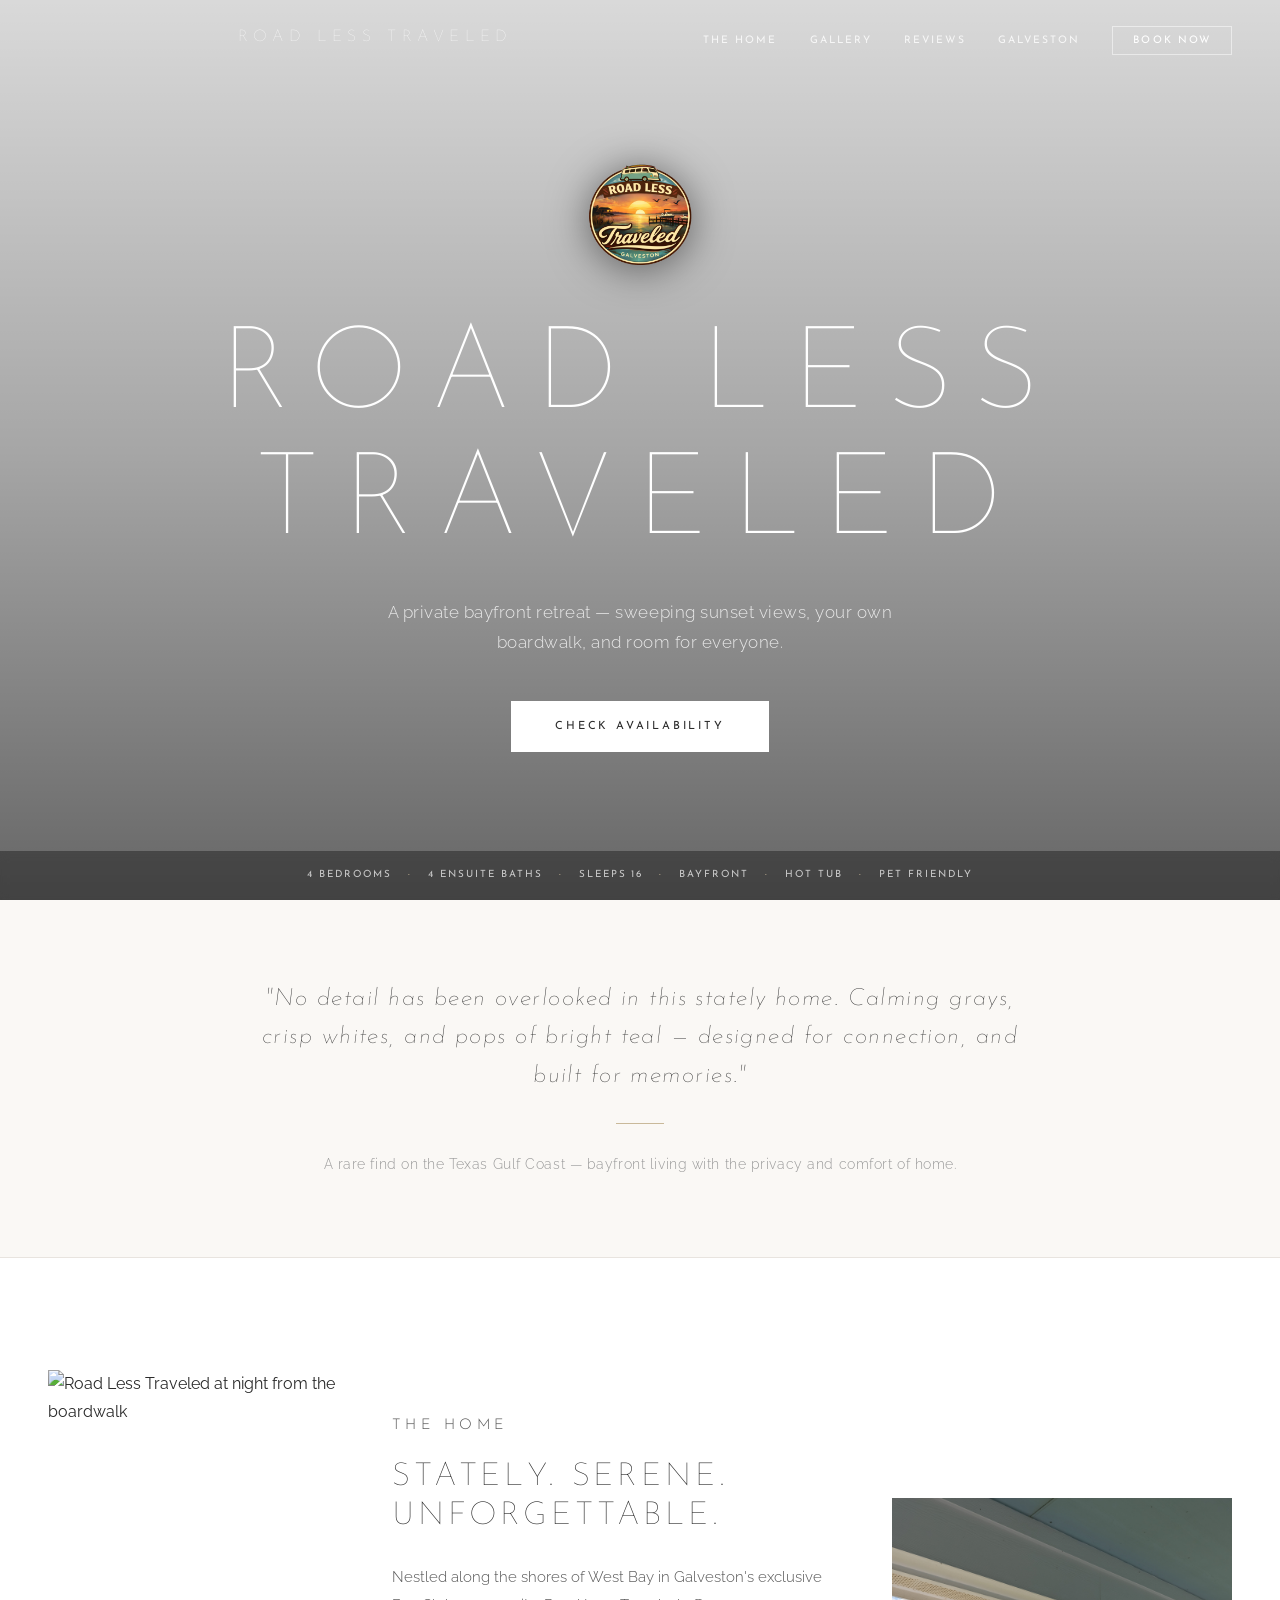
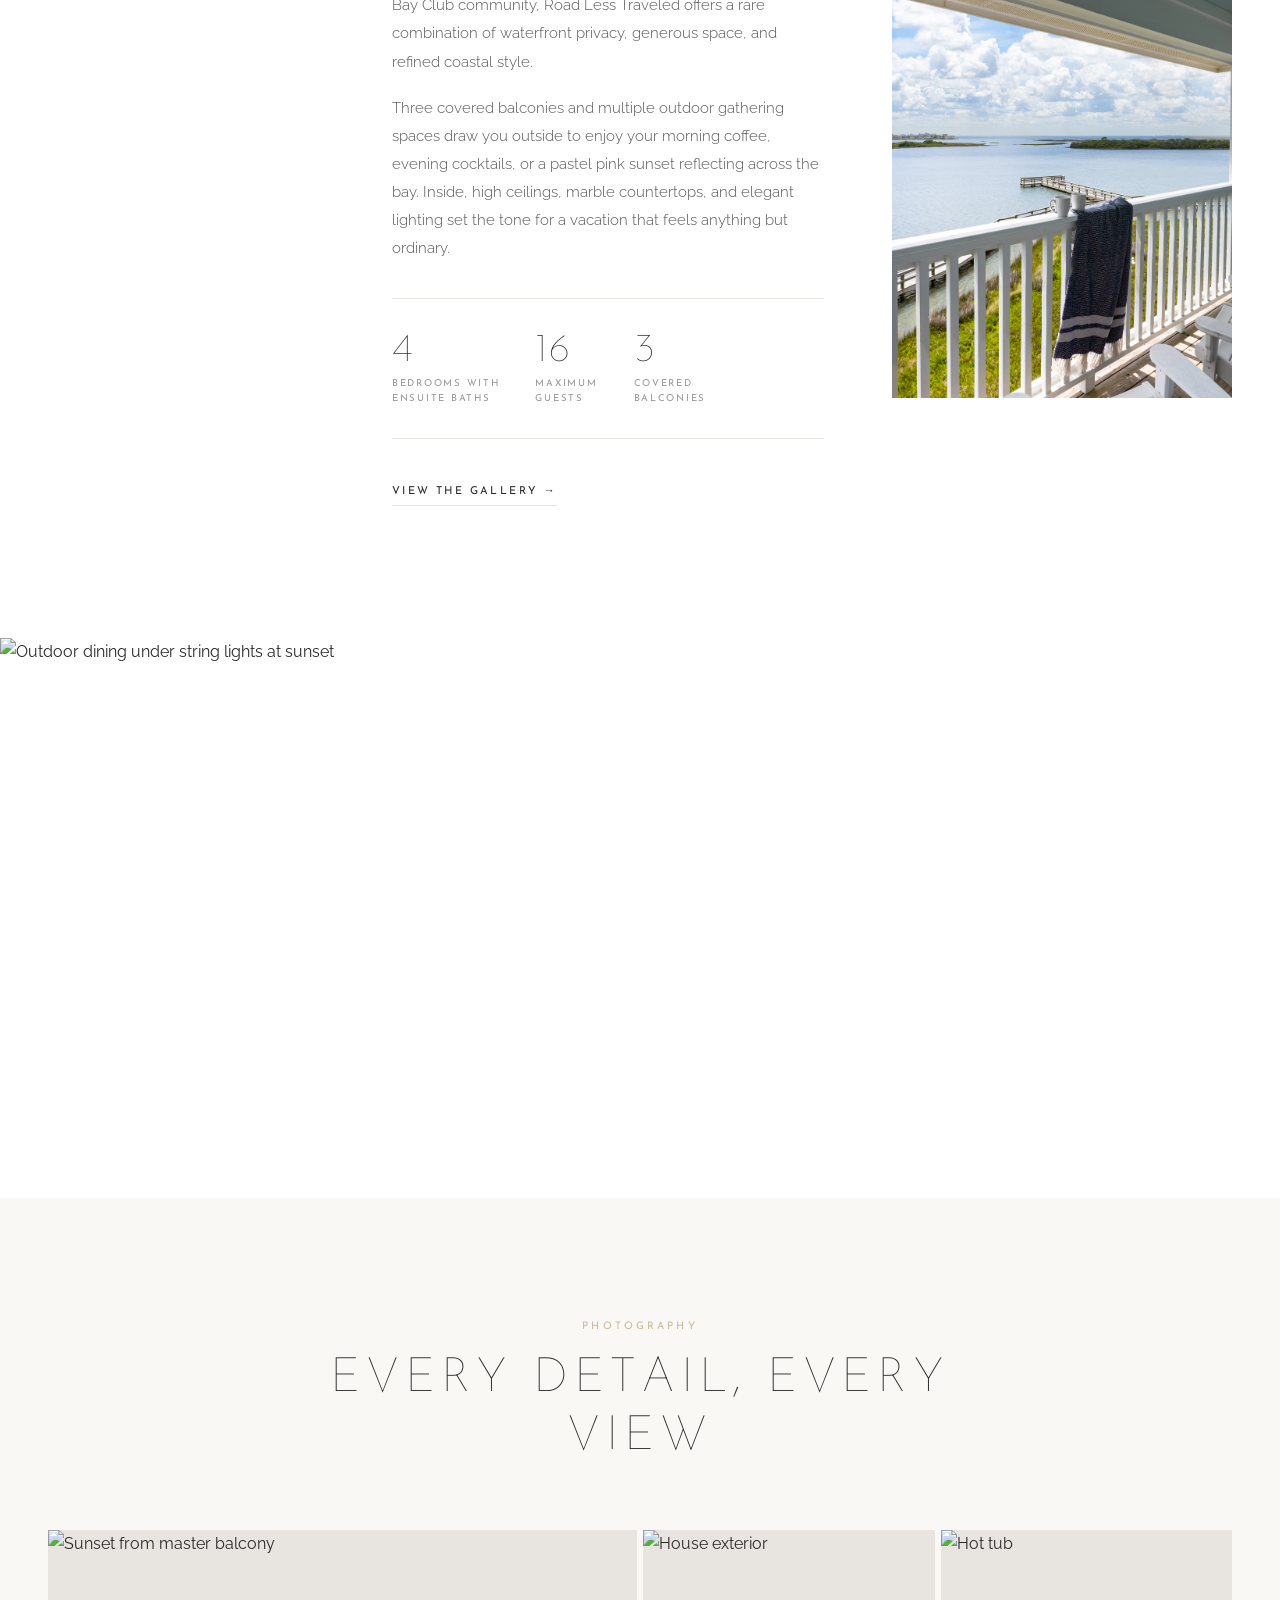
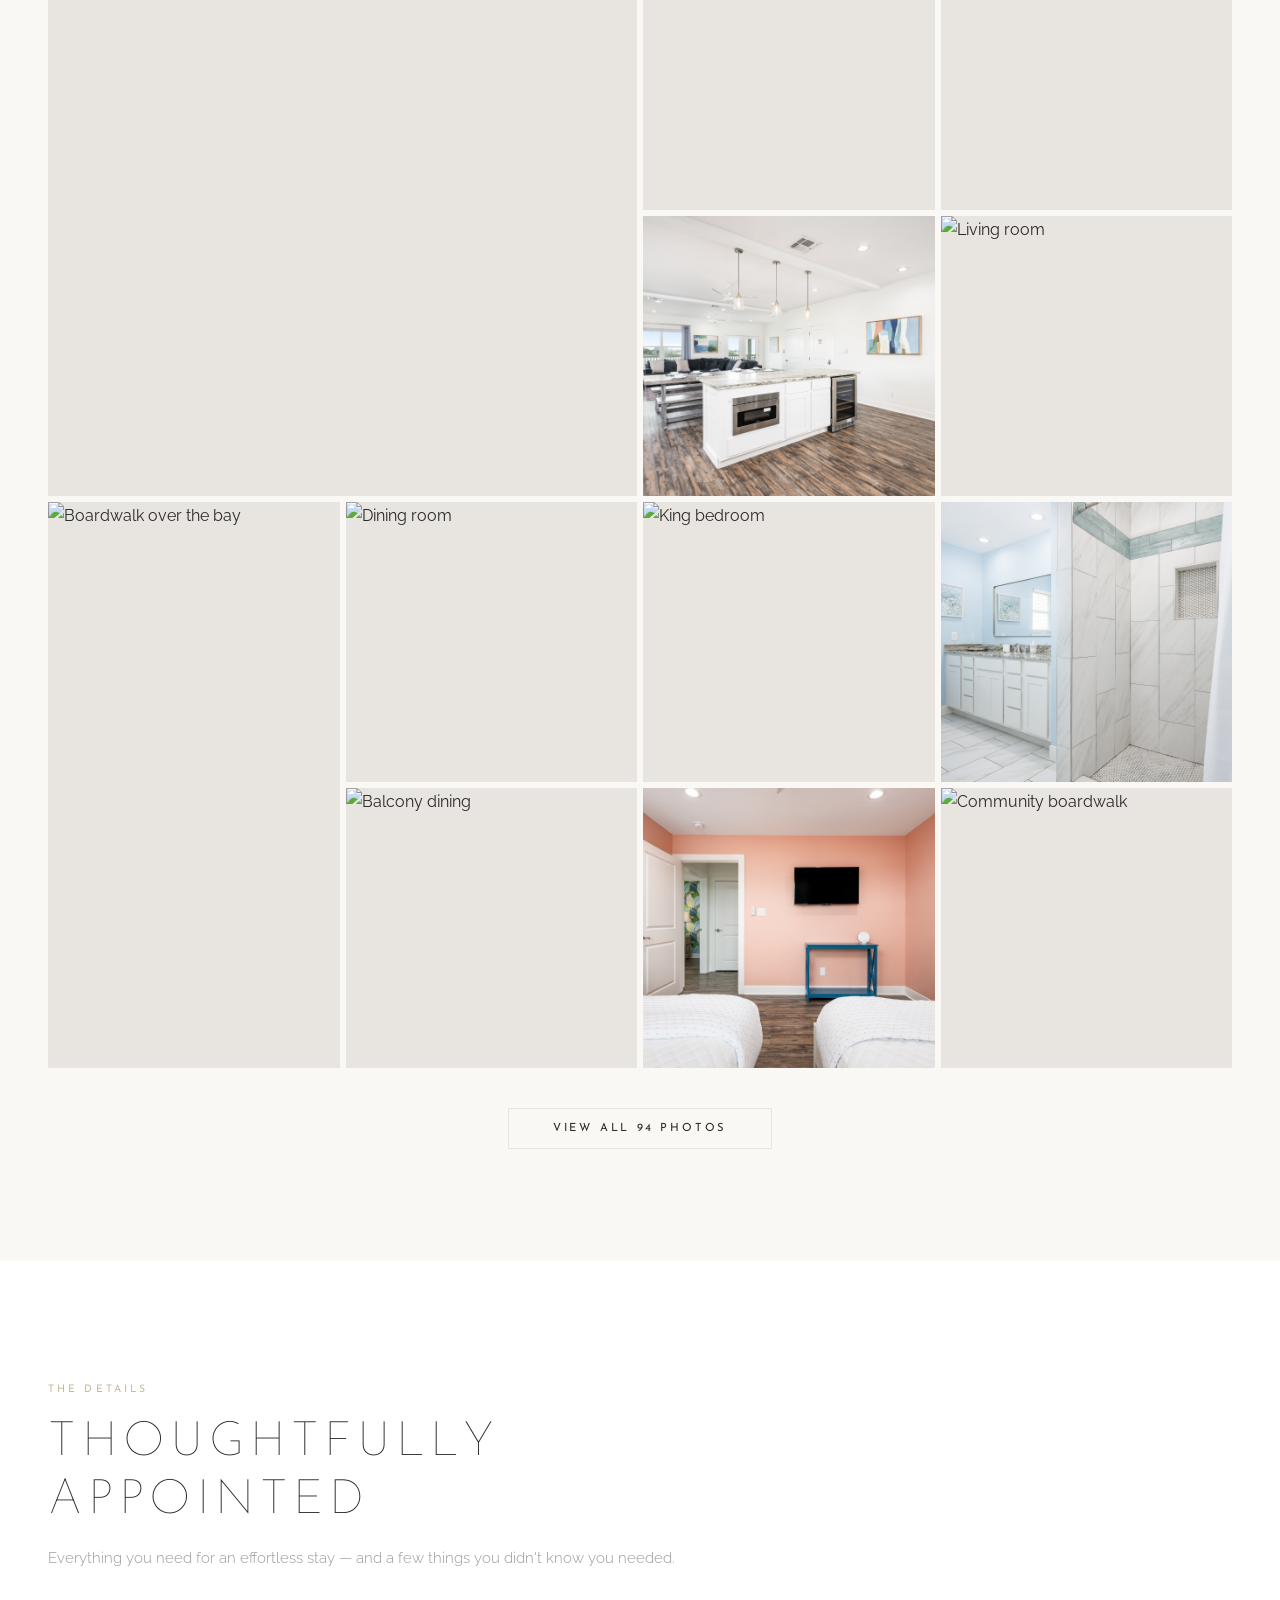
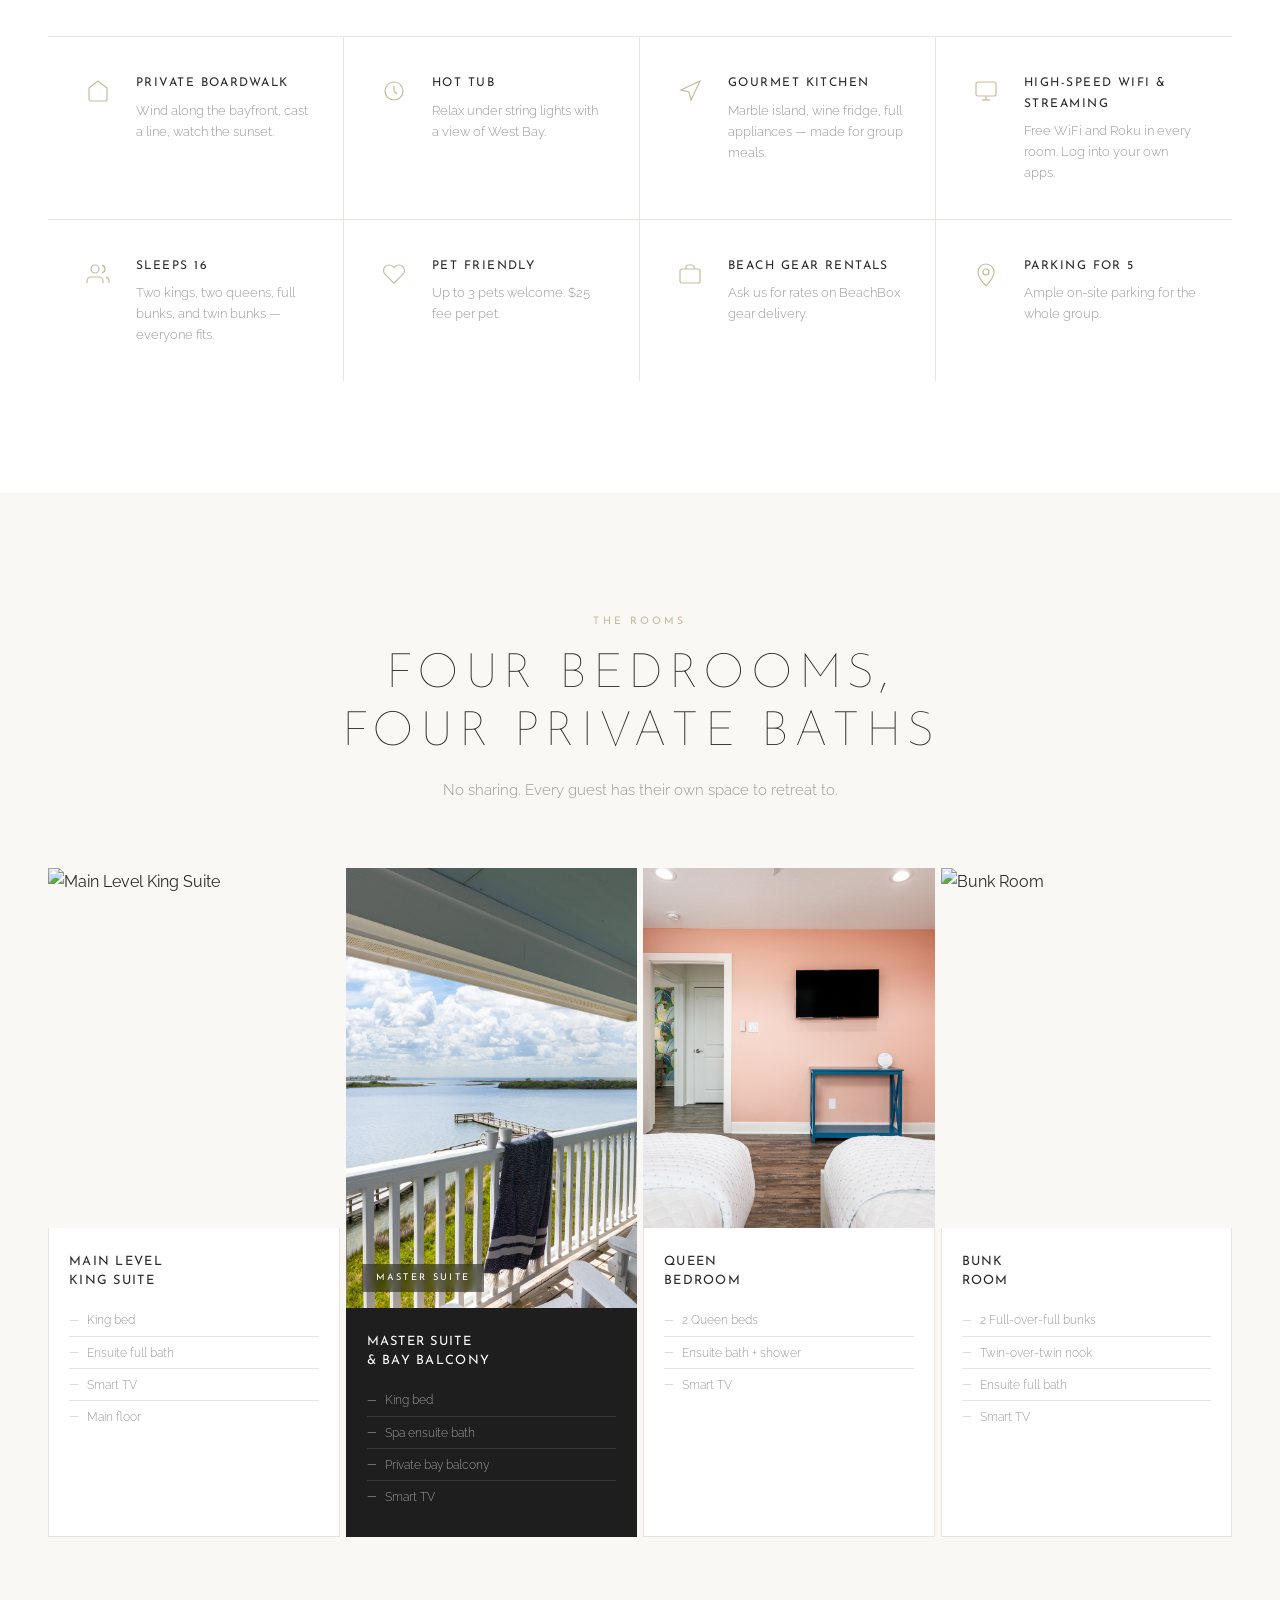
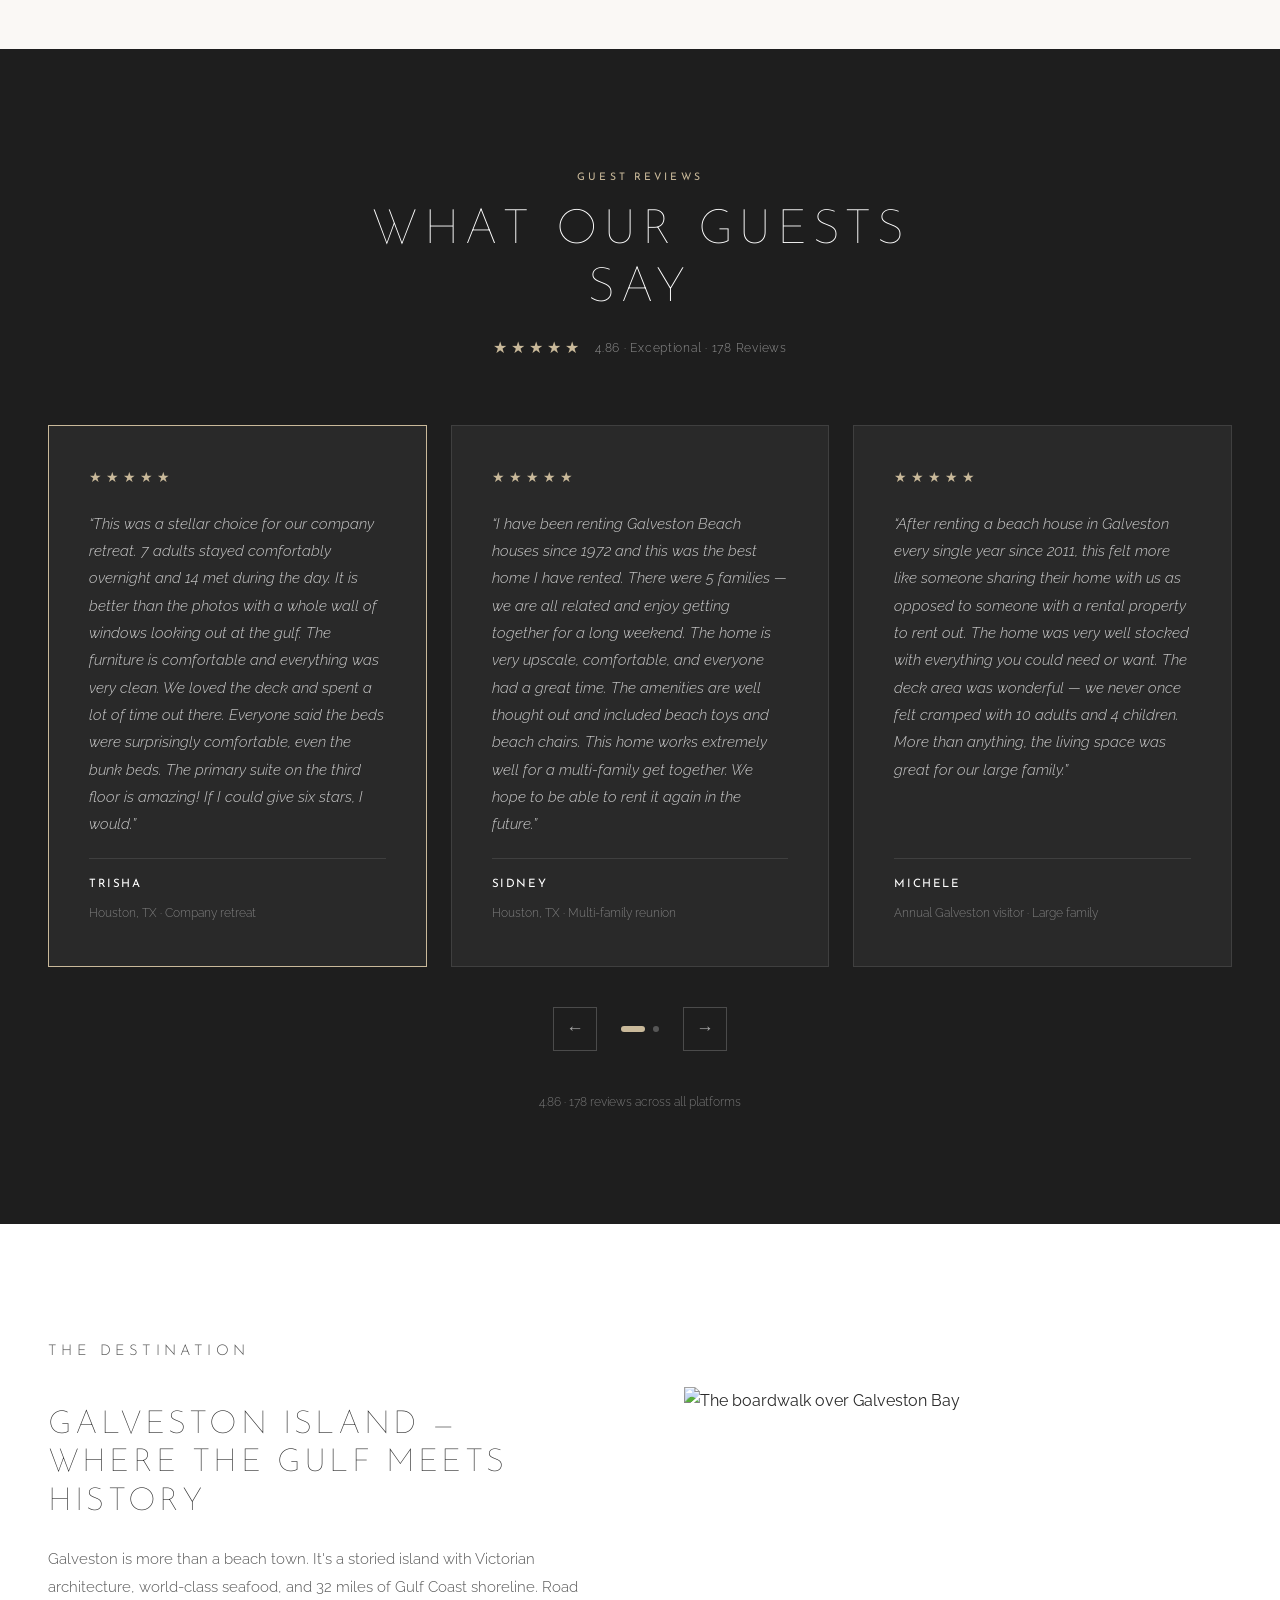
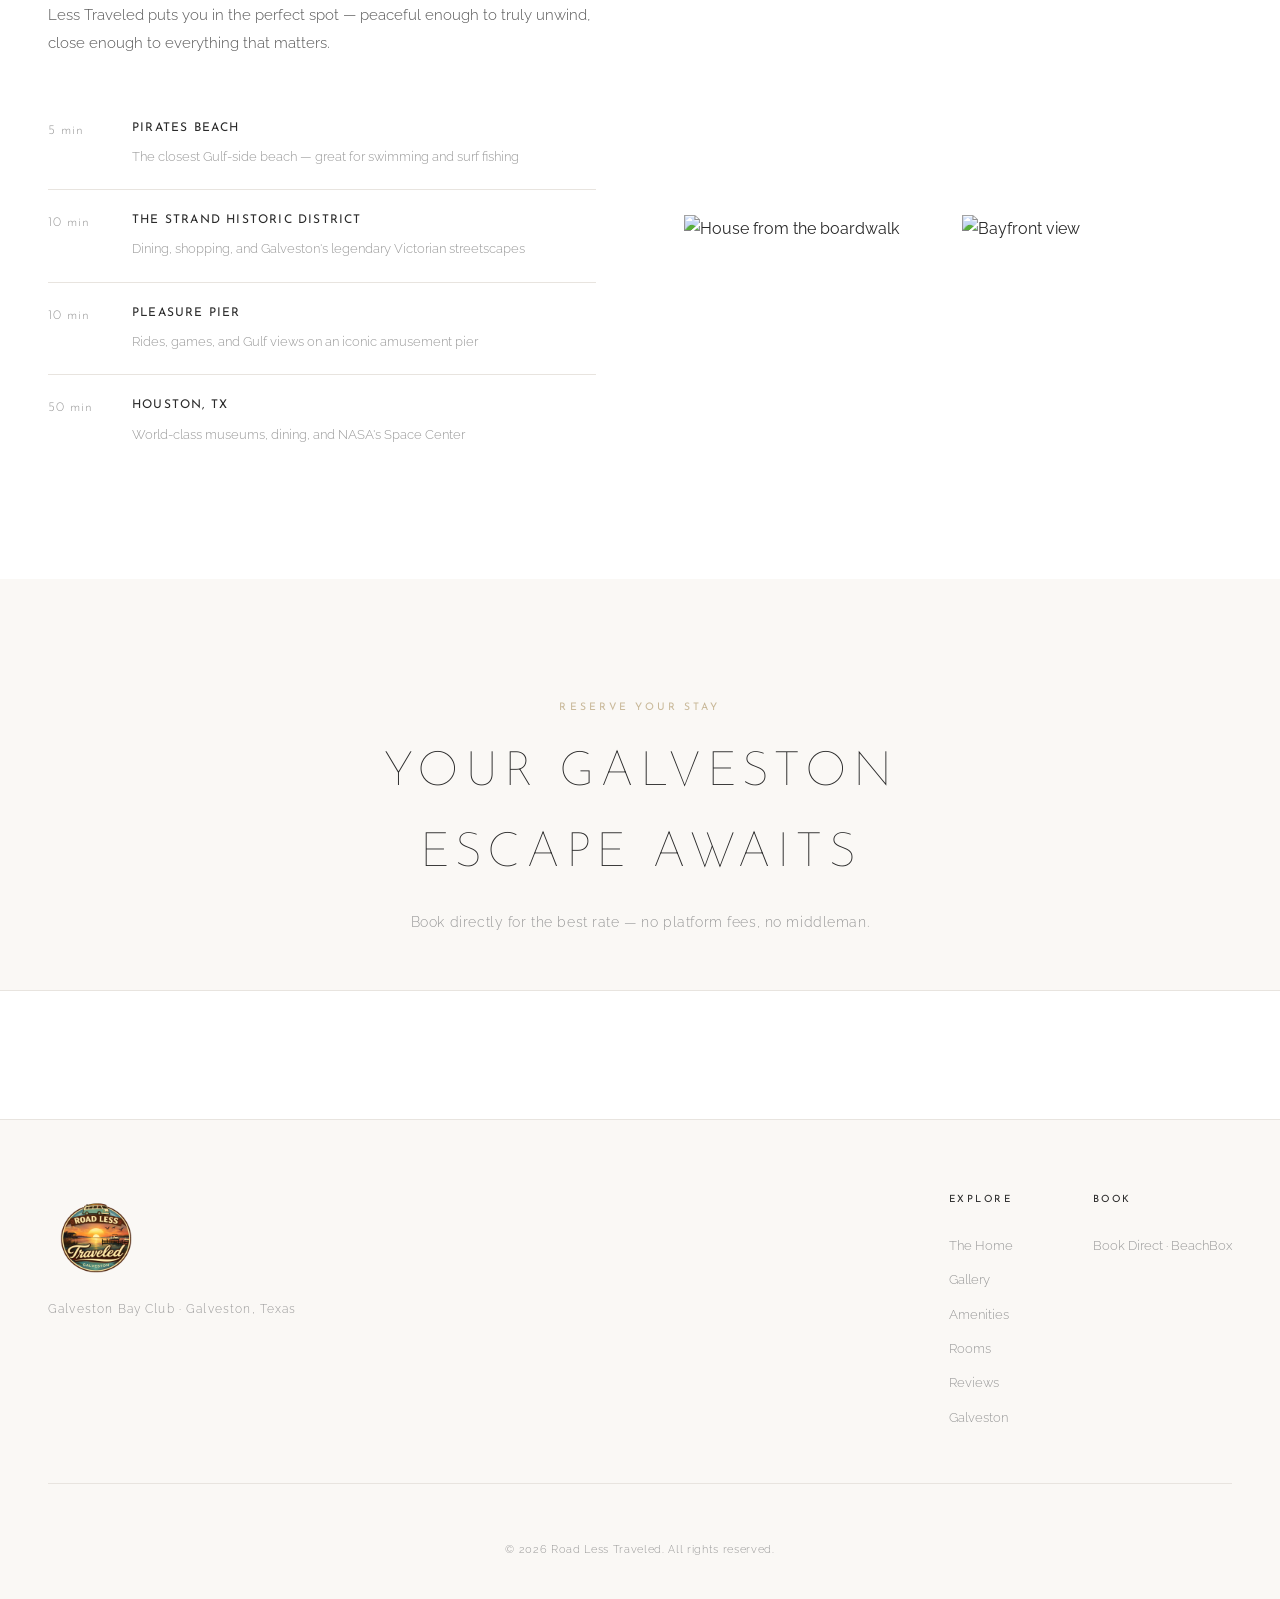
==== commit b0231969: "Remove Facebook and Instagram links temporarily Social profiles are still being set up, so links are" ====
--- a/website/index.html
+++ b/website/index.html
@@ -16,12 +16,6 @@
     <nav id="navbar">
         <div class="nav-inner">
             <div class="nav-social">
-                <a href="#" aria-label="Instagram" class="social-link">
-                    <svg viewBox="0 0 24 24" fill="none" stroke="currentColor" stroke-width="1.5"><rect x="2" y="2" width="20" height="20" rx="5"/><circle cx="12" cy="12" r="4"/><circle cx="17.5" cy="6.5" r="0.5" fill="currentColor"/></svg>
-                </a>
-                <a href="#" aria-label="Facebook" class="social-link">
-                    <svg viewBox="0 0 24 24" fill="none" stroke="currentColor" stroke-width="1.5"><path d="M18 2h-3a5 5 0 00-5 5v3H7v4h3v8h4v-8h3l1-4h-4V7a1 1 0 011-1h3z"/></svg>
-                </a>
             </div>
             <a href="#top" class="nav-logo">Road Less Traveled</a>
             <ul class="nav-links">
@@ -495,12 +489,6 @@
                     <img src="RLT Logo - small transparent.png" alt="Road Less Traveled" class="footer-logo-img">
                     <p>Galveston Bay Club · Galveston, Texas</p>
                     <div class="footer-social">
-                        <a href="#" aria-label="Instagram">
-                            <svg viewBox="0 0 24 24" fill="none" stroke="currentColor" stroke-width="1.5"><rect x="2" y="2" width="20" height="20" rx="5"/><circle cx="12" cy="12" r="4"/><circle cx="17.5" cy="6.5" r="0.5" fill="currentColor"/></svg>
-                        </a>
-                        <a href="#" aria-label="Facebook">
-                            <svg viewBox="0 0 24 24" fill="none" stroke="currentColor" stroke-width="1.5"><path d="M18 2h-3a5 5 0 00-5 5v3H7v4h3v8h4v-8h3l1-4h-4V7a1 1 0 011-1h3z"/></svg>
-                        </a>
                     </div>
                 </div>
                 <div class="footer-nav">
